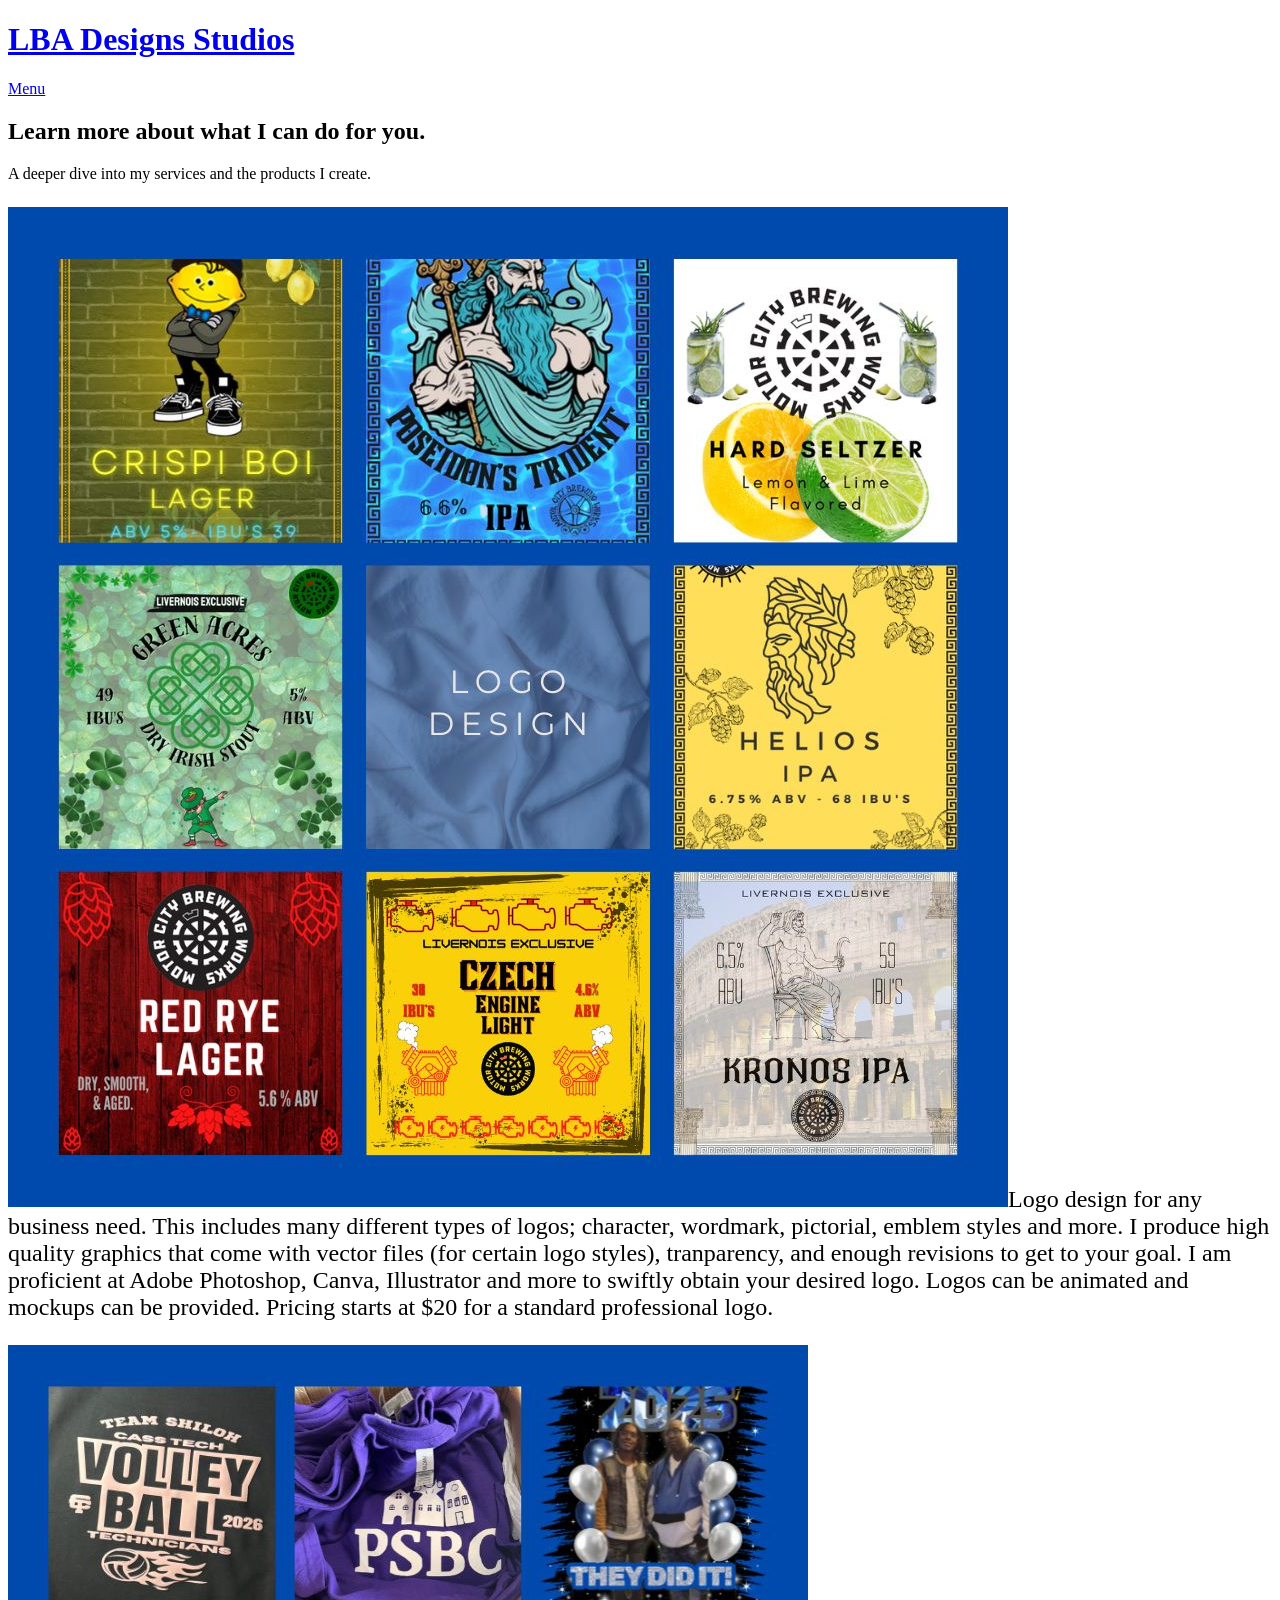
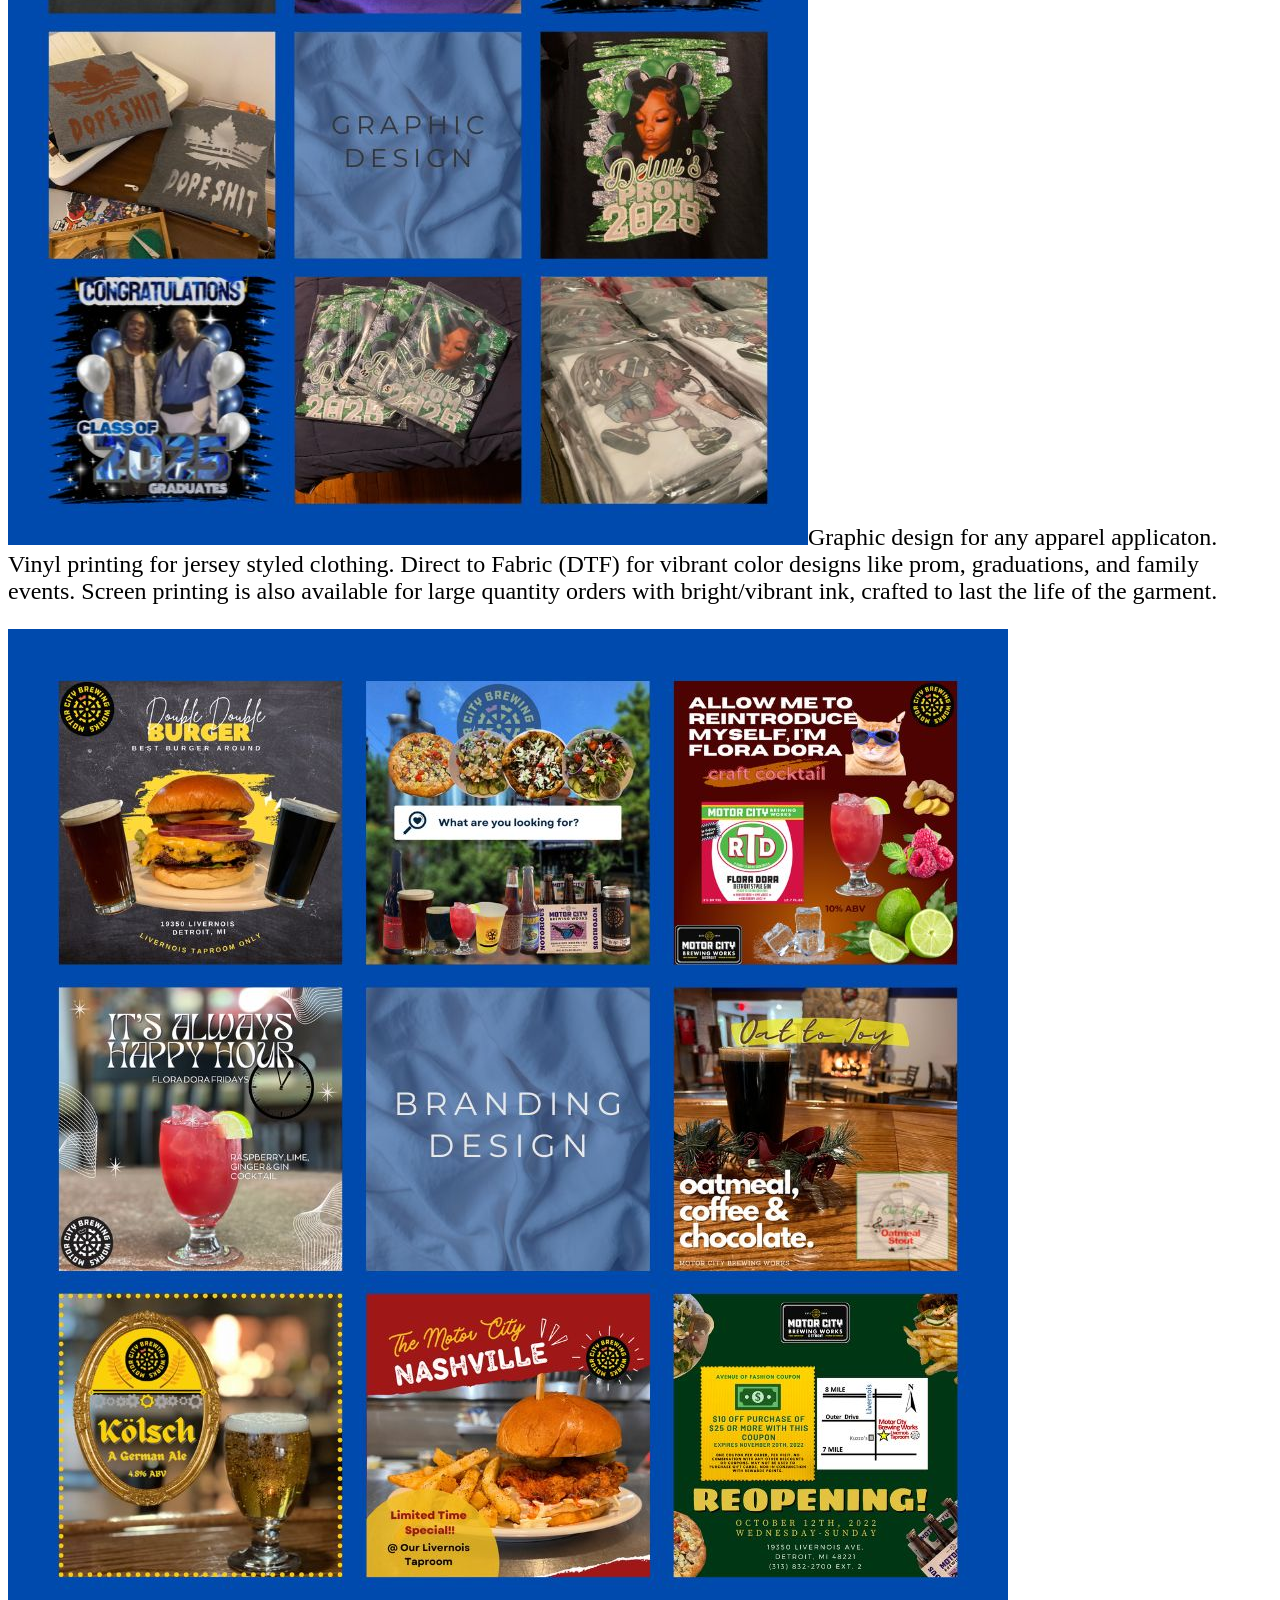
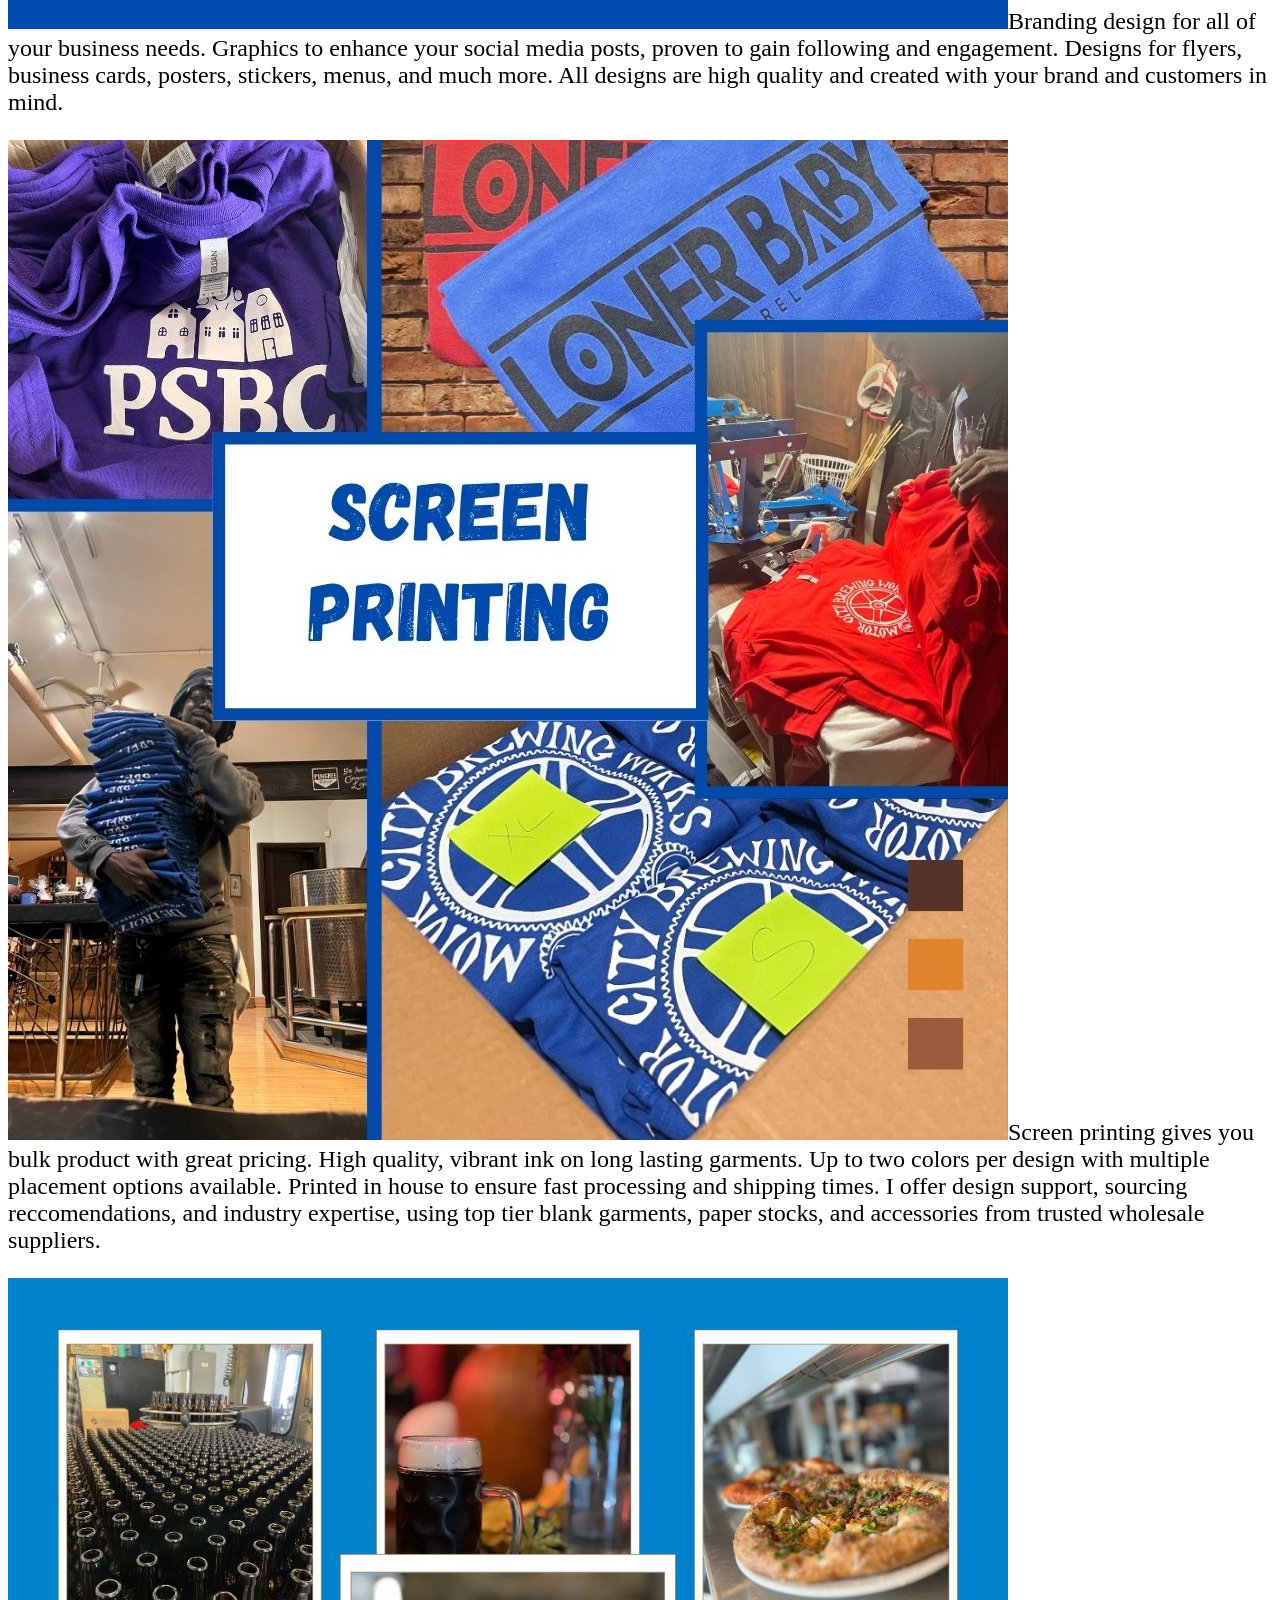
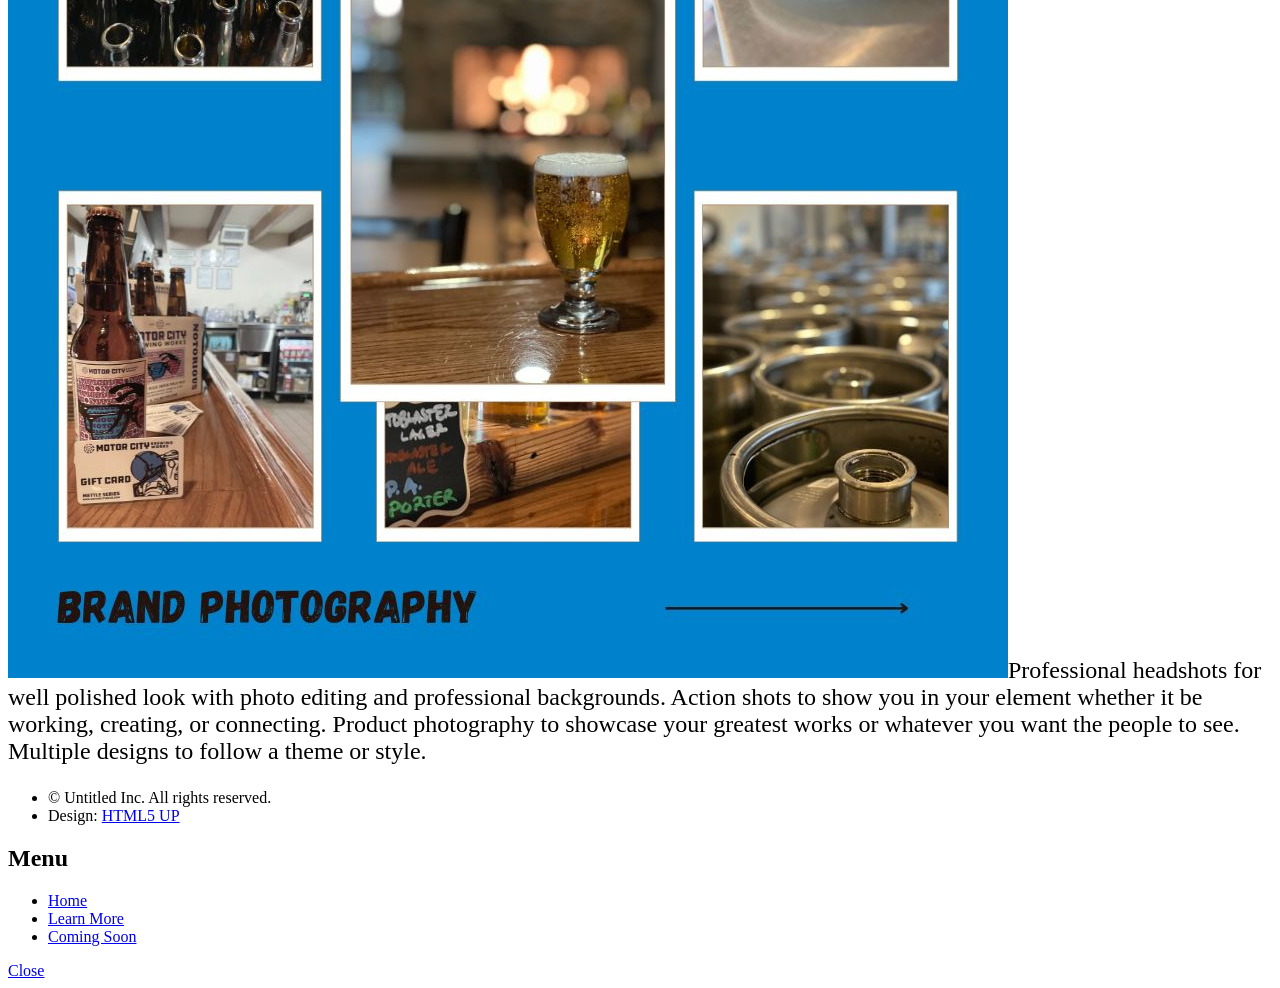
==== Learn More.html @ 954e7648 "My first commit - LBA Designs Studio site" ====
<!DOCTYPE HTML>
<!--
-->
<html>
	<head>
		<title>LBA Designs Studios</title>
		<meta charset="utf-8" />
		<meta name="viewport" content="width=device-width, initial-scale=1, user-scalable=no" />
		<link rel="stylesheet" href="assets/css/main.css" />
		<noscript><link rel="stylesheet" href="assets/css/noscript.css" /></noscript>
	</head>
	<body class="is-preload">

		<!-- Page Wrapper -->
			<div id="page-wrapper">

				<!-- Header -->
					<header id="header">
						<h1><a href="index.html">LBA Designs Studios</a></h1>
						<nav>
							<a href="#menu">Menu</a>
						</nav>
					</header>

				<!-- Menu -->
					<nav id="menu">
						<div class="inner">
							<h2>Menu</h2>
							<ul class="links">
								<li><a href="index.html">Home</a></li>
								<li><a href="Learn More.html">Learn More</a></li>
								<li><a href="Coming Soon.html">Coming Soon</a></li>
							</ul>
							<a href="#" class="close">Close</a>
						</div>
					</nav>

				<!-- Wrapper -->
					<section id="wrapper">
						<header>
							<div class="inner">
								<h2>Learn more about what I can do for you.</h2>
								<p>A deeper dive into my services and the products I create.</p>
							</div>
						</header>
															<p style="font-size:x-large"><span class="image left"><img src="images/pic09.jpg" alt="" /></span>Logo design for any business need. This includes many different types of logos; character, wordmark, pictorial, emblem styles and more. I produce high quality graphics that come with vector files (for certain logo styles), tranparency, and enough revisions to get to your goal. I am proficient at Adobe Photoshop, Canva, Illustrator and more to swiftly obtain your desired logo. Logos can be animated and mockups can be provided. Pricing starts at $20 for a standard professional logo. </p>
															<div style="clear: both;"></div>
															<p style="font-size:x-large"><span class="image right"><img src="images/pic14.jpg" alt="" /></span>Graphic design for any apparel applicaton. Vinyl printing for jersey styled clothing. Direct to Fabric (DTF) for vibrant color designs like prom, graduations, and family events. Screen printing is also available for large quantity orders with bright/vibrant ink, crafted to last the life of the garment.</p>
															<div style="clear: both;"></div>
															<p style="font-size:x-large"><span class="image left"><img src="images/pic10.jpg" alt="" /></span>Branding design for all of your business needs. Graphics to enhance your social media posts, proven to gain following and engagement. Designs for flyers, business cards, posters, stickers, menus, and much more. All designs are high quality and created with your brand and customers in mind. </p>
															<div style="clear: both;"></div>
															<p style="font-size:x-large"><span class="image right"><img src="images/pic12.jpg" alt="" /></span>Screen printing gives you bulk product with great pricing. High quality, vibrant ink on long lasting garments. Up to two colors per design with multiple placement options available. Printed in house to ensure fast processing and shipping times. I offer design support, sourcing reccomendations, and industry expertise, using top tier blank garments, paper stocks, and accessories from trusted wholesale suppliers. </p>
															<div style="clear: both;"></div>
															<p style="font-size:x-large"><span class="image left"><img src="images/pic11.jpg" alt="" /></span>Professional headshots for well polished look with photo editing and professional backgrounds. Action shots to show you in your element whether it be working, creating, or connecting. Product photography to showcase your greatest works or whatever you want the people to see. Multiple designs to follow a theme or style.</p>
															<div style="clear: both;"></div>
															<div class="row">
   
</div>

<!-- Next row of images -->


								</div>
							</div>

					</section>

				<!-- Footer -->
					<section id="footer">
						<div class="inner">
							<ul class="copyright">
								<li>&copy; Untitled Inc. All rights reserved.</li><li>Design: <a href="http://html5up.net">HTML5 UP</a></li>
							</ul>
						</div>
					</section>

			</div>

		<!-- Scripts -->
			<script src="assets/js/jquery.min.js"></script>
			<script src="assets/js/jquery.scrollex.min.js"></script>
			<script src="assets/js/browser.min.js"></script>
			<script src="assets/js/breakpoints.min.js"></script>
			<script src="assets/js/util.js"></script>
			<script src="assets/js/main.js"></script>

	</body>
</html>
---- assets/css/main.css ----
@import url(fontawesome-all.min.css);
@import url("https://fonts.googleapis.com/css?family=Raleway:200,700|Source+Sans+Pro:300,600,300italic,600italic");

/*
	Solid State by HTML5 UP
	html5up.net | @ajlkn
	Free for personal and commercial use under the CCA 3.0 license (html5up.net/license)
*/

html, body, div, span, applet, object,
iframe, h1, h2, h3, h4, h5, h6, p, blockquote,
pre, a, abbr, acronym, address, big, cite,
code, del, dfn, em, img, ins, kbd, q, s, samp,
small, strike, strong, sub, sup, tt, var, b,
u, i, center, dl, dt, dd, ol, ul, li, fieldset,
form, label, legend, table, caption, tbody,
tfoot, thead, tr, th, td, article, aside,
canvas, details, embed, figure, figcaption,
footer, header, hgroup, menu, nav, output, ruby,
section, summary, time, mark, audio, video {
	margin: 0;
	padding: 0;
	border: 0;
	font-size: 100%;
	font: inherit;
	vertical-align: baseline;}

article, aside, details, figcaption, figure,
footer, header, hgroup, menu, nav, section {
	display: block;}

body {
	line-height: 1;
}

ol, ul {
	list-style: none;
}

blockquote, q {
	quotes: none;
}

	blockquote:before, blockquote:after, q:before, q:after {
		content: '';
		content: none;
	}

table {
	border-collapse: collapse;
	border-spacing: 0;
}

body {
	-webkit-text-size-adjust: none;
}

mark {
	background-color: transparent;
	color: inherit;
}

input::-moz-focus-inner {
	border: 0;
	padding: 0;
}

input, select, textarea {
	-moz-appearance: none;
	-webkit-appearance: none;
	-ms-appearance: none;
	appearance: none;
}

/* Basic */

	@-ms-viewport {
		width: device-width;
	}

	body {
		-ms-overflow-style: scrollbar;
	}

	@media screen and (max-width: 480px) {

		html, body {
			min-width: 320px;
		}

	}

	html {
		box-sizing: border-box;
	}

	*, *:before, *:after {
		box-sizing: inherit;
	}

	body {
		background-color: #2e3141;
		background-image: linear-gradient(to top, rgba(46, 49, 65, 0.8), rgba(46, 49, 65, 0.8)), url("../../images/bg.jpg");
		background-size: auto, cover;
		background-attachment: fixed, fixed;
		background-position: center, center;
	}

		body.is-preload *, body.is-preload *:before, body.is-preload *:after {
			-moz-animation: none !important;
			-webkit-animation: none !important;
			-ms-animation: none !important;
			animation: none !important;
			-moz-transition: none !important;
			-webkit-transition: none !important;
			-ms-transition: none !important;
			transition: none !important;
		}

/* Type */

	body, input, select, textarea {
		color: #ffffff;
		font-family: "Source Sans Pro", Helvetica, sans-serif;
		font-size: 16.5pt;
		font-weight: 300;
		line-height: 1.65;
	}

		@media screen and (max-width: 1680px) {

			body, input, select, textarea {
				font-size: 13pt;
			}

		}

		@media screen and (max-width: 1280px) {

			body, input, select, textarea {
				font-size: 12pt;
			}

		}

		@media screen and (max-width: 980px) {

			body, input, select, textarea {
				font-size: 12pt;
			}

		}

		@media screen and (max-width: 736px) {

			body, input, select, textarea {
				font-size: 12pt;
			}

		}

		@media screen and (max-width: 480px) {

			body, input, select, textarea {
				font-size: 12pt;
			}

		}

	a {
		-moz-transition: color 0.2s ease-in-out, border-bottom-color 0.2s ease-in-out;
		-webkit-transition: color 0.2s ease-in-out, border-bottom-color 0.2s ease-in-out;
		-ms-transition: color 0.2s ease-in-out, border-bottom-color 0.2s ease-in-out;
		transition: color 0.2s ease-in-out, border-bottom-color 0.2s ease-in-out;
		border-bottom: dotted 1px rgba(255, 255, 255, 0.35);
		color: #ffffff;
		text-decoration: none;
	}

		a:hover {
			border-bottom-color: transparent;
			color: #ffffff !important;
		}

		a.special:not(.button) {
			text-decoration: none;
			border-bottom: 0;
			display: block;
			font-family: Raleway, Helvetica, sans-serif;
			font-size: 0.8em;
			font-weight: 700;
			letter-spacing: 0.1em;
			margin: 0 0 2em 0;
			text-transform: uppercase;
		}

			a.special:not(.button):before {
				-moz-osx-font-smoothing: grayscale;
				-webkit-font-smoothing: antialiased;
				display: inline-block;
				font-style: normal;
				font-variant: normal;
				text-rendering: auto;
				line-height: 1;
				text-transform: none !important;
				font-family: 'Font Awesome 5 Free';
				font-weight: 900;
			}

			a.special:not(.button):before {
				-moz-transition: background-color 0.2s ease-in-out;
				-webkit-transition: background-color 0.2s ease-in-out;
				-ms-transition: background-color 0.2s ease-in-out;
				transition: background-color 0.2s ease-in-out;
				border-radius: 100%;
				border: solid 2px rgba(255, 255, 255, 0.125);
				content: '\f105';
				display: inline-block;
				font-size: 1.25em;
				height: 2em;
				line-height: 1.75em;
				margin-right: 0.85em;
				text-align: center;
				text-indent: 0.15em;
				vertical-align: middle;
				width: 2em;
			}

			a.special:not(.button):hover:before {
				background-color: rgba(255, 255, 255, 0.025);
			}

			a.special:not(.button):active:before {
				background-color: rgba(255, 255, 255, 0.075);
			}

	strong, b {
		color: #ffffff;
		font-weight: 600;
	}

	em, i {
		font-style: italic;
	}

	p {
		margin: 0 0 2em 0;
	}

	h1, h2, h3, h4, h5, h6 {
		color: #ffffff;
		font-family: Raleway, Helvetica, sans-serif;
		font-weight: 700;
		letter-spacing: 0.1em;
		margin: 0 0 1em 0;
		text-transform: uppercase;
	}

		h1 a, h2 a, h3 a, h4 a, h5 a, h6 a {
			color: inherit;
			text-decoration: none;
			border-bottom: 0;
		}

		h1 span, h2 span, h3 span, h4 span, h5 span, h6 span {
			font-weight: 200;
		}

		h1.major, h2.major, h3.major, h4.major, h5.major, h6.major {
			padding-bottom: 1em;
			border-bottom: solid 2px rgba(255, 255, 255, 0.125);
		}

	h2 {
		font-size: 1.2em;
	}

	h3 {
		font-size: 0.9em;
	}

	h4 {
		font-size: 0.7em;
	}

	h5 {
		font-size: 0.7em;
	}

	h6 {
		font-size: 0.7em;
	}

	@media screen and (max-width: 736px) {

		h2 {
			font-size: 1em;
		}

		h3 {
			font-size: 0.8em;
		}

	}

	sub {
		font-size: 0.8em;
		position: relative;
		top: 0.5em;
	}

	sup {
		font-size: 0.8em;
		position: relative;
		top: -0.5em;
	}

	blockquote {
		border-left: solid 4px rgba(255, 255, 255, 0.125);
		font-style: italic;
		margin: 0 0 2em 0;
		padding: 0.5em 0 0.5em 2em;
	}

	code {
		background: rgba(255, 255, 255, 0.025);
		border-radius: 5px;
		border: solid 2px rgba(255, 255, 255, 0.125);
		font-family: "Courier New", monospace;
		font-size: 0.9em;
		margin: 0 0.25em;
		padding: 0.25em 0.65em;
	}

	pre {
		-webkit-overflow-scrolling: touch;
		font-family: "Courier New", monospace;
		font-size: 0.9em;
		margin: 0 0 2em 0;
	}

		pre code {
			display: block;
			line-height: 1.75em;
			padding: 1em 1.5em;
			overflow-x: auto;
		}

	hr {
		border: 0;
		border-bottom: solid 2px rgba(255, 255, 255, 0.125);
		margin: 2.5em 0;
	}

		hr.major {
			margin: 4em 0;
		}

	.align-left {
		text-align: left;
	}

	.align-center {
		text-align: center;
	}

	.align-right {
		text-align: right;
	}

/* Row */

	.row {
		display: flex;
		flex-wrap: wrap;
		box-sizing: border-box;
		align-items: stretch;
	}

		.row > * {
			box-sizing: border-box;
		}

		.row.gtr-uniform > * > :last-child {
			margin-bottom: 0;
		}

		.row.aln-left {
			justify-content: flex-start;
		}

		.row.aln-center {
			justify-content: center;
		}

		.row.aln-right {
			justify-content: flex-end;
		}

		.row.aln-top {
			align-items: flex-start;
		}

		.row.aln-middle {
			align-items: center;
		}

		.row.aln-bottom {
			align-items: flex-end;
		}

		.row > .imp {
			order: -1;
		}

		.row > .col-1 {
			width: 8.33333%;
		}

		.row > .off-1 {
			margin-left: 8.33333%;
		}

		.row > .col-2 {
			width: 16.66667%;
		}

		.row > .off-2 {
			margin-left: 16.66667%;
		}

		.row > .col-3 {
			width: 25%;
		}

		.row > .off-3 {
			margin-left: 25%;
		}

		.row > .col-4 {
			width: 33.33333%;
		}

		.row > .off-4 {
			margin-left: 33.33333%;
		}

		.row > .col-5 {
			width: 41.66667%;
		}

		.row > .off-5 {
			margin-left: 41.66667%;
		}

		.row > .col-6 {
			width: 50%;
		}

		.row > .off-6 {
			margin-left: 50%;
		}

		.row > .col-7 {
			width: 58.33333%;
		}

		.row > .off-7 {
			margin-left: 58.33333%;
		}

		.row > .col-8 {
			width: 66.66667%;
		}

		.row > .off-8 {
			margin-left: 66.66667%;
		}

		.row > .col-9 {
			width: 75%;
		}

		.row > .off-9 {
			margin-left: 75%;
		}

		.row > .col-10 {
			width: 83.33333%;
		}

		.row > .off-10 {
			margin-left: 83.33333%;
		}

		.row > .col-11 {
			width: 91.66667%;
		}

		.row > .off-11 {
			margin-left: 91.66667%;
		}

		.row > .col-12 {
			width: 100%;
		}

		.row > .off-12 {
			margin-left: 100%;
		}

		.row.gtr-0 {
			margin-top: 0;
			margin-left: 0em;
		}

			.row.gtr-0 > * {
				padding: 0 0 0 0em;
			}

			.row.gtr-0.gtr-uniform {
				margin-top: 0em;
			}

				.row.gtr-0.gtr-uniform > * {
					padding-top: 0em;
				}

		.row.gtr-25 {
			margin-top: 0;
			margin-left: -0.4375em;
		}

			.row.gtr-25 > * {
				padding: 0 0 0 0.4375em;
			}

			.row.gtr-25.gtr-uniform {
				margin-top: -0.4375em;
			}

				.row.gtr-25.gtr-uniform > * {
					padding-top: 0.4375em;
				}

		.row.gtr-50 {
			margin-top: 0;
			margin-left: -0.875em;
		}

			.row.gtr-50 > * {
				padding: 0 0 0 0.875em;
			}

			.row.gtr-50.gtr-uniform {
				margin-top: -0.875em;
			}

				.row.gtr-50.gtr-uniform > * {
					padding-top: 0.875em;
				}

		.row {
			margin-top: 0;
			margin-left: -1.75em;
		}

			.row > * {
				padding: 0 0 0 1.75em;
			}

			.row.gtr-uniform {
				margin-top: -1.75em;
			}

				.row.gtr-uniform > * {
					padding-top: 1.75em;
				}

		.row.gtr-150 {
			margin-top: 0;
			margin-left: -2.625em;
		}

			.row.gtr-150 > * {
				padding: 0 0 0 2.625em;
			}

			.row.gtr-150.gtr-uniform {
				margin-top: -2.625em;
			}

				.row.gtr-150.gtr-uniform > * {
					padding-top: 2.625em;
				}

		.row.gtr-200 {
			margin-top: 0;
			margin-left: -3.5em;
		}

			.row.gtr-200 > * {
				padding: 0 0 0 3.5em;
			}

			.row.gtr-200.gtr-uniform {
				margin-top: -3.5em;
			}

				.row.gtr-200.gtr-uniform > * {
					padding-top: 3.5em;
				}

		@media screen and (max-width: 1680px) {

			.row {
				display: flex;
				flex-wrap: wrap;
				box-sizing: border-box;
				align-items: stretch;
			}

				.row > * {
					box-sizing: border-box;
				}

				.row.gtr-uniform > * > :last-child {
					margin-bottom: 0;
				}

				.row.aln-left {
					justify-content: flex-start;
				}

				.row.aln-center {
					justify-content: center;
				}

				.row.aln-right {
					justify-content: flex-end;
				}

				.row.aln-top {
					align-items: flex-start;
				}

				.row.aln-middle {
					align-items: center;
				}

				.row.aln-bottom {
					align-items: flex-end;
				}

				.row > .imp-xlarge {
					order: -1;
				}

				.row > .col-1-xlarge {
					width: 8.33333%;
				}

				.row > .off-1-xlarge {
					margin-left: 8.33333%;
				}

				.row > .col-2-xlarge {
					width: 16.66667%;
				}

				.row > .off-2-xlarge {
					margin-left: 16.66667%;
				}

				.row > .col-3-xlarge {
					width: 25%;
				}

				.row > .off-3-xlarge {
					margin-left: 25%;
				}

				.row > .col-4-xlarge {
					width: 33.33333%;
				}

				.row > .off-4-xlarge {
					margin-left: 33.33333%;
				}

				.row > .col-5-xlarge {
					width: 41.66667%;
				}

				.row > .off-5-xlarge {
					margin-left: 41.66667%;
				}

				.row > .col-6-xlarge {
					width: 50%;
				}

				.row > .off-6-xlarge {
					margin-left: 50%;
				}

				.row > .col-7-xlarge {
					width: 58.33333%;
				}

				.row > .off-7-xlarge {
					margin-left: 58.33333%;
				}

				.row > .col-8-xlarge {
					width: 66.66667%;
				}

				.row > .off-8-xlarge {
					margin-left: 66.66667%;
				}

				.row > .col-9-xlarge {
					width: 75%;
				}

				.row > .off-9-xlarge {
					margin-left: 75%;
				}

				.row > .col-10-xlarge {
					width: 83.33333%;
				}

				.row > .off-10-xlarge {
					margin-left: 83.33333%;
				}

				.row > .col-11-xlarge {
					width: 91.66667%;
				}

				.row > .off-11-xlarge {
					margin-left: 91.66667%;
				}

				.row > .col-12-xlarge {
					width: 100%;
				}

				.row > .off-12-xlarge {
					margin-left: 100%;
				}

				.row.gtr-0 {
					margin-top: 0;
					margin-left: 0em;
				}

					.row.gtr-0 > * {
						padding: 0 0 0 0em;
					}

					.row.gtr-0.gtr-uniform {
						margin-top: 0em;
					}

						.row.gtr-0.gtr-uniform > * {
							padding-top: 0em;
						}

				.row.gtr-25 {
					margin-top: 0;
					margin-left: -0.4375em;
				}

					.row.gtr-25 > * {
						padding: 0 0 0 0.4375em;
					}

					.row.gtr-25.gtr-uniform {
						margin-top: -0.4375em;
					}

						.row.gtr-25.gtr-uniform > * {
							padding-top: 0.4375em;
						}

				.row.gtr-50 {
					margin-top: 0;
					margin-left: -0.875em;
				}

					.row.gtr-50 > * {
						padding: 0 0 0 0.875em;
					}

					.row.gtr-50.gtr-uniform {
						margin-top: -0.875em;
					}

						.row.gtr-50.gtr-uniform > * {
							padding-top: 0.875em;
						}

				.row {
					margin-top: 0;
					margin-left: -1.75em;
				}

					.row > * {
						padding: 0 0 0 1.75em;
					}

					.row.gtr-uniform {
						margin-top: -1.75em;
					}

						.row.gtr-uniform > * {
							padding-top: 1.75em;
						}

				.row.gtr-150 {
					margin-top: 0;
					margin-left: -2.625em;
				}

					.row.gtr-150 > * {
						padding: 0 0 0 2.625em;
					}

					.row.gtr-150.gtr-uniform {
						margin-top: -2.625em;
					}

						.row.gtr-150.gtr-uniform > * {
							padding-top: 2.625em;
						}

				.row.gtr-200 {
					margin-top: 0;
					margin-left: -3.5em;
				}

					.row.gtr-200 > * {
						padding: 0 0 0 3.5em;
					}

					.row.gtr-200.gtr-uniform {
						margin-top: -3.5em;
					}

						.row.gtr-200.gtr-uniform > * {
							padding-top: 3.5em;
						}

		}

		@media screen and (max-width: 1280px) {

			.row {
				display: flex;
				flex-wrap: wrap;
				box-sizing: border-box;
				align-items: stretch;
			}

				.row > * {
					box-sizing: border-box;
				}

				.row.gtr-uniform > * > :last-child {
					margin-bottom: 0;
				}

				.row.aln-left {
					justify-content: flex-start;
				}

				.row.aln-center {
					justify-content: center;
				}

				.row.aln-right {
					justify-content: flex-end;
				}

				.row.aln-top {
					align-items: flex-start;
				}

				.row.aln-middle {
					align-items: center;
				}

				.row.aln-bottom {
					align-items: flex-end;
				}

				.row > .imp-large {
					order: -1;
				}

				.row > .col-1-large {
					width: 8.33333%;
				}

				.row > .off-1-large {
					margin-left: 8.33333%;
				}

				.row > .col-2-large {
					width: 16.66667%;
				}

				.row > .off-2-large {
					margin-left: 16.66667%;
				}

				.row > .col-3-large {
					width: 25%;
				}

				.row > .off-3-large {
					margin-left: 25%;
				}

				.row > .col-4-large {
					width: 33.33333%;
				}

				.row > .off-4-large {
					margin-left: 33.33333%;
				}

				.row > .col-5-large {
					width: 41.66667%;
				}

				.row > .off-5-large {
					margin-left: 41.66667%;
				}

				.row > .col-6-large {
					width: 50%;
				}

				.row > .off-6-large {
					margin-left: 50%;
				}

				.row > .col-7-large {
					width: 58.33333%;
				}

				.row > .off-7-large {
					margin-left: 58.33333%;
				}

				.row > .col-8-large {
					width: 66.66667%;
				}

				.row > .off-8-large {
					margin-left: 66.66667%;
				}

				.row > .col-9-large {
					width: 75%;
				}

				.row > .off-9-large {
					margin-left: 75%;
				}

				.row > .col-10-large {
					width: 83.33333%;
				}

				.row > .off-10-large {
					margin-left: 83.33333%;
				}

				.row > .col-11-large {
					width: 91.66667%;
				}

				.row > .off-11-large {
					margin-left: 91.66667%;
				}

				.row > .col-12-large {
					width: 100%;
				}

				.row > .off-12-large {
					margin-left: 100%;
				}

				.row.gtr-0 {
					margin-top: 0;
					margin-left: 0em;
				}

					.row.gtr-0 > * {
						padding: 0 0 0 0em;
					}

					.row.gtr-0.gtr-uniform {
						margin-top: 0em;
					}

						.row.gtr-0.gtr-uniform > * {
							padding-top: 0em;
						}

				.row.gtr-25 {
					margin-top: 0;
					margin-left: -0.4375em;
				}

					.row.gtr-25 > * {
						padding: 0 0 0 0.4375em;
					}

					.row.gtr-25.gtr-uniform {
						margin-top: -0.4375em;
					}

						.row.gtr-25.gtr-uniform > * {
							padding-top: 0.4375em;
						}

				.row.gtr-50 {
					margin-top: 0;
					margin-left: -0.875em;
				}

					.row.gtr-50 > * {
						padding: 0 0 0 0.875em;
					}

					.row.gtr-50.gtr-uniform {
						margin-top: -0.875em;
					}

						.row.gtr-50.gtr-uniform > * {
							padding-top: 0.875em;
						}

				.row {
					margin-top: 0;
					margin-left: -1.75em;
				}

					.row > * {
						padding: 0 0 0 1.75em;
					}

					.row.gtr-uniform {
						margin-top: -1.75em;
					}

						.row.gtr-uniform > * {
							padding-top: 1.75em;
						}

				.row.gtr-150 {
					margin-top: 0;
					margin-left: -2.625em;
				}

					.row.gtr-150 > * {
						padding: 0 0 0 2.625em;
					}

					.row.gtr-150.gtr-uniform {
						margin-top: -2.625em;
					}

						.row.gtr-150.gtr-uniform > * {
							padding-top: 2.625em;
						}

				.row.gtr-200 {
					margin-top: 0;
					margin-left: -3.5em;
				}

					.row.gtr-200 > * {
						padding: 0 0 0 3.5em;
					}

					.row.gtr-200.gtr-uniform {
						margin-top: -3.5em;
					}

						.row.gtr-200.gtr-uniform > * {
							padding-top: 3.5em;
						}

		}

		@media screen and (max-width: 980px) {

			.row {
				display: flex;
				flex-wrap: wrap;
				box-sizing: border-box;
				align-items: stretch;
			}

				.row > * {
					box-sizing: border-box;
				}

				.row.gtr-uniform > * > :last-child {
					margin-bottom: 0;
				}

				.row.aln-left {
					justify-content: flex-start;
				}

				.row.aln-center {
					justify-content: center;
				}

				.row.aln-right {
					justify-content: flex-end;
				}

				.row.aln-top {
					align-items: flex-start;
				}

				.row.aln-middle {
					align-items: center;
				}

				.row.aln-bottom {
					align-items: flex-end;
				}

				.row > .imp-medium {
					order: -1;
				}

				.row > .col-1-medium {
					width: 8.33333%;
				}

				.row > .off-1-medium {
					margin-left: 8.33333%;
				}

				.row > .col-2-medium {
					width: 16.66667%;
				}

				.row > .off-2-medium {
					margin-left: 16.66667%;
				}

				.row > .col-3-medium {
					width: 25%;
				}

				.row > .off-3-medium {
					margin-left: 25%;
				}

				.row > .col-4-medium {
					width: 33.33333%;
				}

				.row > .off-4-medium {
					margin-left: 33.33333%;
				}

				.row > .col-5-medium {
					width: 41.66667%;
				}

				.row > .off-5-medium {
					margin-left: 41.66667%;
				}

				.row > .col-6-medium {
					width: 50%;
				}

				.row > .off-6-medium {
					margin-left: 50%;
				}

				.row > .col-7-medium {
					width: 58.33333%;
				}

				.row > .off-7-medium {
					margin-left: 58.33333%;
				}

				.row > .col-8-medium {
					width: 66.66667%;
				}

				.row > .off-8-medium {
					margin-left: 66.66667%;
				}

				.row > .col-9-medium {
					width: 75%;
				}

				.row > .off-9-medium {
					margin-left: 75%;
				}

				.row > .col-10-medium {
					width: 83.33333%;
				}

				.row > .off-10-medium {
					margin-left: 83.33333%;
				}

				.row > .col-11-medium {
					width: 91.66667%;
				}

				.row > .off-11-medium {
					margin-left: 91.66667%;
				}

				.row > .col-12-medium {
					width: 100%;
				}

				.row > .off-12-medium {
					margin-left: 100%;
				}

				.row.gtr-0 {
					margin-top: 0;
					margin-left: 0em;
				}

					.row.gtr-0 > * {
						padding: 0 0 0 0em;
					}

					.row.gtr-0.gtr-uniform {
						margin-top: 0em;
					}

						.row.gtr-0.gtr-uniform > * {
							padding-top: 0em;
						}

				.row.gtr-25 {
					margin-top: 0;
					margin-left: -0.4375em;
				}

					.row.gtr-25 > * {
						padding: 0 0 0 0.4375em;
					}

					.row.gtr-25.gtr-uniform {
						margin-top: -0.4375em;
					}

						.row.gtr-25.gtr-uniform > * {
							padding-top: 0.4375em;
						}

				.row.gtr-50 {
					margin-top: 0;
					margin-left: -0.875em;
				}

					.row.gtr-50 > * {
						padding: 0 0 0 0.875em;
					}

					.row.gtr-50.gtr-uniform {
						margin-top: -0.875em;
					}

						.row.gtr-50.gtr-uniform > * {
							padding-top: 0.875em;
						}

				.row {
					margin-top: 0;
					margin-left: -1.75em;
				}

					.row > * {
						padding: 0 0 0 1.75em;
					}

					.row.gtr-uniform {
						margin-top: -1.75em;
					}

						.row.gtr-uniform > * {
							padding-top: 1.75em;
						}

				.row.gtr-150 {
					margin-top: 0;
					margin-left: -2.625em;
				}

					.row.gtr-150 > * {
						padding: 0 0 0 2.625em;
					}

					.row.gtr-150.gtr-uniform {
						margin-top: -2.625em;
					}

						.row.gtr-150.gtr-uniform > * {
							padding-top: 2.625em;
						}

				.row.gtr-200 {
					margin-top: 0;
					margin-left: -3.5em;
				}

					.row.gtr-200 > * {
						padding: 0 0 0 3.5em;
					}

					.row.gtr-200.gtr-uniform {
						margin-top: -3.5em;
					}

						.row.gtr-200.gtr-uniform > * {
							padding-top: 3.5em;
						}

		}

		@media screen and (max-width: 736px) {

			.row {
				display: flex;
				flex-wrap: wrap;
				box-sizing: border-box;
				align-items: stretch;
			}

				.row > * {
					box-sizing: border-box;
				}

				.row.gtr-uniform > * > :last-child {
					margin-bottom: 0;
				}

				.row.aln-left {
					justify-content: flex-start;
				}

				.row.aln-center {
					justify-content: center;
				}

				.row.aln-right {
					justify-content: flex-end;
				}

				.row.aln-top {
					align-items: flex-start;
				}

				.row.aln-middle {
					align-items: center;
				}

				.row.aln-bottom {
					align-items: flex-end;
				}

				.row > .imp-small {
					order: -1;
				}

				.row > .col-1-small {
					width: 8.33333%;
				}

				.row > .off-1-small {
					margin-left: 8.33333%;
				}

				.row > .col-2-small {
					width: 16.66667%;
				}

				.row > .off-2-small {
					margin-left: 16.66667%;
				}

				.row > .col-3-small {
					width: 25%;
				}

				.row > .off-3-small {
					margin-left: 25%;
				}

				.row > .col-4-small {
					width: 33.33333%;
				}

				.row > .off-4-small {
					margin-left: 33.33333%;
				}

				.row > .col-5-small {
					width: 41.66667%;
				}

				.row > .off-5-small {
					margin-left: 41.66667%;
				}

				.row > .col-6-small {
					width: 50%;
				}

				.row > .off-6-small {
					margin-left: 50%;
				}

				.row > .col-7-small {
					width: 58.33333%;
				}

				.row > .off-7-small {
					margin-left: 58.33333%;
				}

				.row > .col-8-small {
					width: 66.66667%;
				}

				.row > .off-8-small {
					margin-left: 66.66667%;
				}

				.row > .col-9-small {
					width: 75%;
				}

				.row > .off-9-small {
					margin-left: 75%;
				}

				.row > .col-10-small {
					width: 83.33333%;
				}

				.row > .off-10-small {
					margin-left: 83.33333%;
				}

				.row > .col-11-small {
					width: 91.66667%;
				}

				.row > .off-11-small {
					margin-left: 91.66667%;
				}

				.row > .col-12-small {
					width: 100%;
				}

				.row > .off-12-small {
					margin-left: 100%;
				}

				.row.gtr-0 {
					margin-top: 0;
					margin-left: 0em;
				}

					.row.gtr-0 > * {
						padding: 0 0 0 0em;
					}

					.row.gtr-0.gtr-uniform {
						margin-top: 0em;
					}

						.row.gtr-0.gtr-uniform > * {
							padding-top: 0em;
						}

				.row.gtr-25 {
					margin-top: 0;
					margin-left: -0.3125em;
				}

					.row.gtr-25 > * {
						padding: 0 0 0 0.3125em;
					}

					.row.gtr-25.gtr-uniform {
						margin-top: -0.3125em;
					}

						.row.gtr-25.gtr-uniform > * {
							padding-top: 0.3125em;
						}

				.row.gtr-50 {
					margin-top: 0;
					margin-left: -0.625em;
				}

					.row.gtr-50 > * {
						padding: 0 0 0 0.625em;
					}

					.row.gtr-50.gtr-uniform {
						margin-top: -0.625em;
					}

						.row.gtr-50.gtr-uniform > * {
							padding-top: 0.625em;
						}

				.row {
					margin-top: 0;
					margin-left: -1.25em;
				}

					.row > * {
						padding: 0 0 0 1.25em;
					}

					.row.gtr-uniform {
						margin-top: -1.25em;
					}

						.row.gtr-uniform > * {
							padding-top: 1.25em;
						}

				.row.gtr-150 {
					margin-top: 0;
					margin-left: -1.875em;
				}

					.row.gtr-150 > * {
						padding: 0 0 0 1.875em;
					}

					.row.gtr-150.gtr-uniform {
						margin-top: -1.875em;
					}

						.row.gtr-150.gtr-uniform > * {
							padding-top: 1.875em;
						}

				.row.gtr-200 {
					margin-top: 0;
					margin-left: -2.5em;
				}

					.row.gtr-200 > * {
						padding: 0 0 0 2.5em;
					}

					.row.gtr-200.gtr-uniform {
						margin-top: -2.5em;
					}

						.row.gtr-200.gtr-uniform > * {
							padding-top: 2.5em;
						}

		}

		@media screen and (max-width: 480px) {

			.row {
				display: flex;
				flex-wrap: wrap;
				box-sizing: border-box;
				align-items: stretch;
			}

				.row > * {
					box-sizing: border-box;
				}

				.row.gtr-uniform > * > :last-child {
					margin-bottom: 0;
				}

				.row.aln-left {
					justify-content: flex-start;
				}

				.row.aln-center {
					justify-content: center;
				}

				.row.aln-right {
					justify-content: flex-end;
				}

				.row.aln-top {
					align-items: flex-start;
				}

				.row.aln-middle {
					align-items: center;
				}

				.row.aln-bottom {
					align-items: flex-end;
				}

				.row > .imp-xsmall {
					order: -1;
				}

				.row > .col-1-xsmall {
					width: 8.33333%;
				}

				.row > .off-1-xsmall {
					margin-left: 8.33333%;
				}

				.row > .col-2-xsmall {
					width: 16.66667%;
				}

				.row > .off-2-xsmall {
					margin-left: 16.66667%;
				}

				.row > .col-3-xsmall {
					width: 25%;
				}

				.row > .off-3-xsmall {
					margin-left: 25%;
				}

				.row > .col-4-xsmall {
					width: 33.33333%;
				}

				.row > .off-4-xsmall {
					margin-left: 33.33333%;
				}

				.row > .col-5-xsmall {
					width: 41.66667%;
				}

				.row > .off-5-xsmall {
					margin-left: 41.66667%;
				}

				.row > .col-6-xsmall {
					width: 50%;
				}

				.row > .off-6-xsmall {
					margin-left: 50%;
				}

				.row > .col-7-xsmall {
					width: 58.33333%;
				}

				.row > .off-7-xsmall {
					margin-left: 58.33333%;
				}

				.row > .col-8-xsmall {
					width: 66.66667%;
				}

				.row > .off-8-xsmall {
					margin-left: 66.66667%;
				}

				.row > .col-9-xsmall {
					width: 75%;
				}

				.row > .off-9-xsmall {
					margin-left: 75%;
				}

				.row > .col-10-xsmall {
					width: 83.33333%;
				}

				.row > .off-10-xsmall {
					margin-left: 83.33333%;
				}

				.row > .col-11-xsmall {
					width: 91.66667%;
				}

				.row > .off-11-xsmall {
					margin-left: 91.66667%;
				}

				.row > .col-12-xsmall {
					width: 100%;
				}

				.row > .off-12-xsmall {
					margin-left: 100%;
				}

				.row.gtr-0 {
					margin-top: 0;
					margin-left: 0em;
				}

					.row.gtr-0 > * {
						padding: 0 0 0 0em;
					}

					.row.gtr-0.gtr-uniform {
						margin-top: 0em;
					}

						.row.gtr-0.gtr-uniform > * {
							padding-top: 0em;
						}

				.row.gtr-25 {
					margin-top: 0;
					margin-left: -0.3125em;
				}

					.row.gtr-25 > * {
						padding: 0 0 0 0.3125em;
					}

					.row.gtr-25.gtr-uniform {
						margin-top: -0.3125em;
					}

						.row.gtr-25.gtr-uniform > * {
							padding-top: 0.3125em;
						}

				.row.gtr-50 {
					margin-top: 0;
					margin-left: -0.625em;
				}

					.row.gtr-50 > * {
						padding: 0 0 0 0.625em;
					}

					.row.gtr-50.gtr-uniform {
						margin-top: -0.625em;
					}

						.row.gtr-50.gtr-uniform > * {
							padding-top: 0.625em;
						}

				.row {
					margin-top: 0;
					margin-left: -1.25em;
				}

					.row > * {
						padding: 0 0 0 1.25em;
					}

					.row.gtr-uniform {
						margin-top: -1.25em;
					}

						.row.gtr-uniform > * {
							padding-top: 1.25em;
						}

				.row.gtr-150 {
					margin-top: 0;
					margin-left: -1.875em;
				}

					.row.gtr-150 > * {
						padding: 0 0 0 1.875em;
					}

					.row.gtr-150.gtr-uniform {
						margin-top: -1.875em;
					}

						.row.gtr-150.gtr-uniform > * {
							padding-top: 1.875em;
						}

				.row.gtr-200 {
					margin-top: 0;
					margin-left: -2.5em;
				}

					.row.gtr-200 > * {
						padding: 0 0 0 2.5em;
					}

					.row.gtr-200.gtr-uniform {
						margin-top: -2.5em;
					}

						.row.gtr-200.gtr-uniform > * {
							padding-top: 2.5em;
						}

		}

		@media screen and (max-width: 360px) {

			.row {
				display: flex;
				flex-wrap: wrap;
				box-sizing: border-box;
				align-items: stretch;
			}

				.row > * {
					box-sizing: border-box;
				}

				.row.gtr-uniform > * > :last-child {
					margin-bottom: 0;
				}

				.row.aln-left {
					justify-content: flex-start;
				}

				.row.aln-center {
					justify-content: center;
				}

				.row.aln-right {
					justify-content: flex-end;
				}

				.row.aln-top {
					align-items: flex-start;
				}

				.row.aln-middle {
					align-items: center;
				}

				.row.aln-bottom {
					align-items: flex-end;
				}

				.row > .imp-xxsmall {
					order: -1;
				}

				.row > .col-1-xxsmall {
					width: 8.33333%;
				}

				.row > .off-1-xxsmall {
					margin-left: 8.33333%;
				}

				.row > .col-2-xxsmall {
					width: 16.66667%;
				}

				.row > .off-2-xxsmall {
					margin-left: 16.66667%;
				}

				.row > .col-3-xxsmall {
					width: 25%;
				}

				.row > .off-3-xxsmall {
					margin-left: 25%;
				}

				.row > .col-4-xxsmall {
					width: 33.33333%;
				}

				.row > .off-4-xxsmall {
					margin-left: 33.33333%;
				}

				.row > .col-5-xxsmall {
					width: 41.66667%;
				}

				.row > .off-5-xxsmall {
					margin-left: 41.66667%;
				}

				.row > .col-6-xxsmall {
					width: 50%;
				}

				.row > .off-6-xxsmall {
					margin-left: 50%;
				}

				.row > .col-7-xxsmall {
					width: 58.33333%;
				}

				.row > .off-7-xxsmall {
					margin-left: 58.33333%;
				}

				.row > .col-8-xxsmall {
					width: 66.66667%;
				}

				.row > .off-8-xxsmall {
					margin-left: 66.66667%;
				}

				.row > .col-9-xxsmall {
					width: 75%;
				}

				.row > .off-9-xxsmall {
					margin-left: 75%;
				}

				.row > .col-10-xxsmall {
					width: 83.33333%;
				}

				.row > .off-10-xxsmall {
					margin-left: 83.33333%;
				}

				.row > .col-11-xxsmall {
					width: 91.66667%;
				}

				.row > .off-11-xxsmall {
					margin-left: 91.66667%;
				}

				.row > .col-12-xxsmall {
					width: 100%;
				}

				.row > .off-12-xxsmall {
					margin-left: 100%;
				}

				.row.gtr-0 {
					margin-top: 0;
					margin-left: 0em;
				}

					.row.gtr-0 > * {
						padding: 0 0 0 0em;
					}

					.row.gtr-0.gtr-uniform {
						margin-top: 0em;
					}

						.row.gtr-0.gtr-uniform > * {
							padding-top: 0em;
						}

				.row.gtr-25 {
					margin-top: 0;
					margin-left: -0.3125em;
				}

					.row.gtr-25 > * {
						padding: 0 0 0 0.3125em;
					}

					.row.gtr-25.gtr-uniform {
						margin-top: -0.3125em;
					}

						.row.gtr-25.gtr-uniform > * {
							padding-top: 0.3125em;
						}

				.row.gtr-50 {
					margin-top: 0;
					margin-left: -0.625em;
				}

					.row.gtr-50 > * {
						padding: 0 0 0 0.625em;
					}

					.row.gtr-50.gtr-uniform {
						margin-top: -0.625em;
					}

						.row.gtr-50.gtr-uniform > * {
							padding-top: 0.625em;
						}

				.row {
					margin-top: 0;
					margin-left: -1.25em;
				}

					.row > * {
						padding: 0 0 0 1.25em;
					}

					.row.gtr-uniform {
						margin-top: -1.25em;
					}

						.row.gtr-uniform > * {
							padding-top: 1.25em;
						}

				.row.gtr-150 {
					margin-top: 0;
					margin-left: -1.875em;
				}

					.row.gtr-150 > * {
						padding: 0 0 0 1.875em;
					}

					.row.gtr-150.gtr-uniform {
						margin-top: -1.875em;
					}

						.row.gtr-150.gtr-uniform > * {
							padding-top: 1.875em;
						}

				.row.gtr-200 {
					margin-top: 0;
					margin-left: -2.5em;
				}

					.row.gtr-200 > * {
						padding: 0 0 0 2.5em;
					}

					.row.gtr-200.gtr-uniform {
						margin-top: -2.5em;
					}

						.row.gtr-200.gtr-uniform > * {
							padding-top: 2.5em;
						}

		}

/* Section/Article */

	section.special, article.special {
		text-align: center;
	}

/* Form */

	form {
		margin: 0 0 2em 0;
	}

		form > :last-child {
			margin-bottom: 0;
		}

		form > .fields {
			display: -moz-flex;
			display: -webkit-flex;
			display: -ms-flex;
			display: flex;
			-moz-flex-wrap: wrap;
			-webkit-flex-wrap: wrap;
			-ms-flex-wrap: wrap;
			flex-wrap: wrap;
			width: calc(100% + 3em);
			margin: -1.5em 0 2em -1.5em;
		}

			form > .fields > .field {
				-moz-flex-grow: 0;
				-webkit-flex-grow: 0;
				-ms-flex-grow: 0;
				flex-grow: 0;
				-moz-flex-shrink: 0;
				-webkit-flex-shrink: 0;
				-ms-flex-shrink: 0;
				flex-shrink: 0;
				padding: 1.5em 0 0 1.5em;
				width: calc(100% - 1.5em);
			}

				form > .fields > .field.half {
					width: calc(50% - 0.75em);
				}

				form > .fields > .field.third {
					width: calc(100%/3 - 0.5em);
				}

				form > .fields > .field.quarter {
					width: calc(25% - 0.375em);
				}

		@media screen and (max-width: 480px) {

			form > .fields {
				width: calc(100% + 3em);
				margin: -1.5em 0 2em -1.5em;
			}

				form > .fields > .field {
					padding: 1.5em 0 0 1.5em;
					width: calc(100% - 1.5em);
				}

					form > .fields > .field.half {
						width: calc(100% - 1.5em);
					}

					form > .fields > .field.third {
						width: calc(100% - 1.5em);
					}

					form > .fields > .field.quarter {
						width: calc(100% - 1.5em);
					}

		}

	label {
		color: #ffffff;
		display: block;
		font-family: Raleway, Helvetica, sans-serif;
		font-size: 0.8em;
		font-weight: 700;
		letter-spacing: 0.1em;
		margin: 0 0 0.7em 0;
		text-transform: uppercase;
	}

	input[type="text"],
	input[type="password"],
	input[type="email"],
	input[type="tel"],
	select,
	textarea {
		-moz-appearance: none;
		-webkit-appearance: none;
		-ms-appearance: none;
		appearance: none;
		background: rgba(255, 255, 255, 0.025);
		border-radius: 5px;
		border: none;
		border: solid 2px rgba(255, 255, 255, 0.125);
		color: inherit;
		display: block;
		outline: 0;
		padding: 0 1em;
		text-decoration: none;
		width: 100%;
	}

		input[type="text"]:invalid,
		input[type="password"]:invalid,
		input[type="email"]:invalid,
		input[type="tel"]:invalid,
		select:invalid,
		textarea:invalid {
			box-shadow: none;
		}

		input[type="text"]:focus,
		input[type="password"]:focus,
		input[type="email"]:focus,
		input[type="tel"]:focus,
		select:focus,
		textarea:focus {
			border-color: #5b6ba6;
		}

	select {
		background-image: url("data:image/svg+xml;charset=utf8,%3Csvg xmlns='http://www.w3.org/2000/svg' width='40' height='40' preserveAspectRatio='none' viewBox='0 0 40 40'%3E%3Cpath d='M9.4,12.3l10.4,10.4l10.4-10.4c0.2-0.2,0.5-0.4,0.9-0.4c0.3,0,0.6,0.1,0.9,0.4l3.3,3.3c0.2,0.2,0.4,0.5,0.4,0.9 c0,0.4-0.1,0.6-0.4,0.9L20.7,31.9c-0.2,0.2-0.5,0.4-0.9,0.4c-0.3,0-0.6-0.1-0.9-0.4L4.3,17.3c-0.2-0.2-0.4-0.5-0.4-0.9 c0-0.4,0.1-0.6,0.4-0.9l3.3-3.3c0.2-0.2,0.5-0.4,0.9-0.4S9.1,12.1,9.4,12.3z' fill='rgba(255, 255, 255, 0.125)' /%3E%3C/svg%3E");
		background-size: 1.25rem;
		background-repeat: no-repeat;
		background-position: calc(100% - 1rem) center;
		height: 2.75em;
		padding-right: 2.75em;
		text-overflow: ellipsis;
	}

		select option {
			color: #ffffff;
			background: #2e3141;
		}

		select:focus::-ms-value {
			background-color: transparent;
		}

		select::-ms-expand {
			display: none;
		}

	input[type="text"],
	input[type="password"],
	input[type="email"],
	select {
		height: 2.75em;
	}

	textarea {
		padding: 0.75em 1em;
	}

	input[type="checkbox"],
	input[type="radio"] {
		-moz-appearance: none;
		-webkit-appearance: none;
		-ms-appearance: none;
		appearance: none;
		display: block;
		float: left;
		margin-right: -2em;
		opacity: 0;
		width: 1em;
		z-index: -1;
	}

		input[type="checkbox"] + label,
		input[type="radio"] + label {
			text-decoration: none;
			color: #ffffff;
			cursor: pointer;
			display: inline-block;
			font-size: 1em;
			font-family: "Source Sans Pro", Helvetica, sans-serif;
			text-transform: none;
			letter-spacing: 0;
			font-weight: 300;
			padding-left: 2.4em;
			padding-right: 0.75em;
			position: relative;
		}

			input[type="checkbox"] + label:before,
			input[type="radio"] + label:before {
				-moz-osx-font-smoothing: grayscale;
				-webkit-font-smoothing: antialiased;
				display: inline-block;
				font-style: normal;
				font-variant: normal;
				text-rendering: auto;
				line-height: 1;
				text-transform: none !important;
				font-family: 'Font Awesome 5 Free';
				font-weight: 900;
			}

			input[type="checkbox"] + label:before,
			input[type="radio"] + label:before {
				background: rgba(255, 255, 255, 0.025);
				border-radius: 5px;
				border: solid 2px rgba(255, 255, 255, 0.125);
				content: '';
				display: inline-block;
				font-size: 0.8em;
				height: 2.0625em;
				left: 0;
				line-height: 2.0625em;
				position: absolute;
				text-align: center;
				top: 0;
				width: 2.0625em;
			}

		input[type="checkbox"]:checked + label:before,
		input[type="radio"]:checked + label:before {
			background: #ffffff;
			border-color: #ffffff;
			content: '\f00c';
			color: #2e3141;
		}

		input[type="checkbox"]:focus + label:before,
		input[type="radio"]:focus + label:before {
			border-color: #4c5c96;
		}

	input[type="checkbox"] + label:before {
		border-radius: 5px;
	}

	input[type="radio"] + label:before {
		border-radius: 100%;
	}

	::-webkit-input-placeholder {
		color: rgba(255, 255, 255, 0.35) !important;
		opacity: 1.0;
	}

	:-moz-placeholder {
		color: rgba(255, 255, 255, 0.35) !important;
		opacity: 1.0;
	}

	::-moz-placeholder {
		color: rgba(255, 255, 255, 0.35) !important;
		opacity: 1.0;
	}

	:-ms-input-placeholder {
		color: rgba(255, 255, 255, 0.35) !important;
		opacity: 1.0;
	}

/* Box */

	.box {
		border-radius: 5px;
		border: solid 2px rgba(255, 255, 255, 0.125);
		margin-bottom: 2em;
		padding: 1.5em;
	}

		.box > :last-child,
		.box > :last-child > :last-child,
		.box > :last-child > :last-child > :last-child {
			margin-bottom: 0;
		}

		.box.alt {
			border: 0;
			border-radius: 0;
			padding: 0;
		}

/* Icon */

	.icon {
		text-decoration: none;
		border-bottom: none;
		position: relative;
	}

		.icon:before {
			-moz-osx-font-smoothing: grayscale;
			-webkit-font-smoothing: antialiased;
			display: inline-block;
			font-style: normal;
			font-variant: normal;
			text-rendering: auto;
			line-height: 1;
			text-transform: none !important;
			font-family: 'Font Awesome 5 Free';
			font-weight: 400;
		}

		.icon > .label {
			display: none;
		}

		.icon:before {
			line-height: inherit;
		}

		.icon.solid:before {
			font-weight: 900;
		}

		.icon.brands:before {
			font-family: 'Font Awesome 5 Brands';
		}

/* Image */

	.image {
		border-radius: 5px;
		border: 0;
		display: inline-block;
		position: relative;
	}

		.image img {
			border-radius: 5px;
			display: block;
		}

		.image.left, .image.right {
			max-width: 40%;
		}

			.image.left img, .image.right img {
				width: 100%;
			}

		.image.left {
			float: left;
			padding: 0 1.5em 1em 0;
			top: 0.25em;
		}

		.image.right {
			float: right;
			padding: 0 0 1em 1.5em;
			top: 0.25em;
		}

		.image.fit {
			display: block;
			margin: 0 0 2em 0;
			width: 100%;
		}

			.image.fit img {
				width: 100%;
			}

		.image.main {
			display: block;
			margin: 0 0 3em 0;
			width: 100%;
		}

			.image.main img {
				width: 100%;
			}

/* List */

	ol {
		list-style: decimal;
		margin: 0 0 2em 0;
		padding-left: 1.25em;
	}

		ol li {
			padding-left: 0.25em;
		}

	ul {
		list-style: disc;
		margin: 0 0 2em 0;
		padding-left: 1em;
	}

		ul li {
			padding-left: 0.5em;
		}

		ul.alt {
			list-style: none;
			padding-left: 0;
		}

			ul.alt li {
				border-top: solid 1px rgba(255, 255, 255, 0.125);
				padding: 0.5em 0;
			}

				ul.alt li:first-child {
					border-top: 0;
					padding-top: 0;
				}

	dl {
		margin: 0 0 2em 0;
	}

		dl dt {
			display: block;
			font-weight: 600;
			margin: 0 0 1em 0;
		}

		dl dd {
			margin-left: 2em;
		}

/* Actions */

	ul.actions {
		display: -moz-flex;
		display: -webkit-flex;
		display: -ms-flex;
		display: flex;
		cursor: default;
		list-style: none;
		margin-left: -1em;
		padding-left: 0;
	}

		ul.actions li {
			padding: 0 0 0 1em;
			vertical-align: middle;
		}

		ul.actions.special {
			-moz-justify-content: center;
			-webkit-justify-content: center;
			-ms-justify-content: center;
			justify-content: center;
			width: 100%;
			margin-left: 0;
		}

			ul.actions.special li:first-child {
				padding-left: 0;
			}

		ul.actions.stacked {
			-moz-flex-direction: column;
			-webkit-flex-direction: column;
			-ms-flex-direction: column;
			flex-direction: column;
			margin-left: 0;
		}

			ul.actions.stacked li {
				padding: 1.3em 0 0 0;
			}

				ul.actions.stacked li:first-child {
					padding-top: 0;
				}

		ul.actions.fit {
			width: calc(100% + 1em);
		}

			ul.actions.fit li {
				-moz-flex-grow: 1;
				-webkit-flex-grow: 1;
				-ms-flex-grow: 1;
				flex-grow: 1;
				-moz-flex-shrink: 1;
				-webkit-flex-shrink: 1;
				-ms-flex-shrink: 1;
				flex-shrink: 1;
				width: 100%;
			}

				ul.actions.fit li > * {
					width: 100%;
				}

			ul.actions.fit.stacked {
				width: 100%;
			}

		@media screen and (max-width: 480px) {

			ul.actions:not(.fixed) {
				-moz-flex-direction: column;
				-webkit-flex-direction: column;
				-ms-flex-direction: column;
				flex-direction: column;
				margin-left: 0;
				width: 100% !important;
			}

				ul.actions:not(.fixed) li {
					-moz-flex-grow: 1;
					-webkit-flex-grow: 1;
					-ms-flex-grow: 1;
					flex-grow: 1;
					-moz-flex-shrink: 1;
					-webkit-flex-shrink: 1;
					-ms-flex-shrink: 1;
					flex-shrink: 1;
					padding: 1em 0 0 0;
					text-align: center;
					width: 100%;
				}

					ul.actions:not(.fixed) li > * {
						width: 100%;
					}

					ul.actions:not(.fixed) li:first-child {
						padding-top: 0;
					}

					ul.actions:not(.fixed) li input[type="submit"],
					ul.actions:not(.fixed) li input[type="reset"],
					ul.actions:not(.fixed) li input[type="button"],
					ul.actions:not(.fixed) li button,
					ul.actions:not(.fixed) li .button {
						width: 100%;
					}

						ul.actions:not(.fixed) li input[type="submit"].icon:before,
						ul.actions:not(.fixed) li input[type="reset"].icon:before,
						ul.actions:not(.fixed) li input[type="button"].icon:before,
						ul.actions:not(.fixed) li button.icon:before,
						ul.actions:not(.fixed) li .button.icon:before {
							margin-left: -0.5rem;
						}

		}

/* Icons */

	ul.icons {
		cursor: default;
		list-style: none;
		padding-left: 0;
	}

		ul.icons li {
			display: inline-block;
			padding: 0 1em 0 0;
		}

			ul.icons li:last-child {
				padding-right: 0;
			}

			ul.icons li .icon:before {
				font-size: 1.25em;
			}

/* Contact */

	ul.contact {
		list-style: none;
		padding: 0;
	}

		ul.contact li {
			text-decoration: none;
			margin: 2.5em 0 0 0;
			padding: 0 0 0 3.25em;
			position: relative;
		}

			ul.contact li:before {
				-moz-osx-font-smoothing: grayscale;
				-webkit-font-smoothing: antialiased;
				display: inline-block;
				font-style: normal;
				font-variant: normal;
				text-rendering: auto;
				line-height: 1;
				text-transform: none !important;
				font-family: 'Font Awesome 5 Free';
				font-weight: 400;
			}

			ul.contact li:before {
				border-radius: 100%;
				border: solid 2px rgba(255, 255, 255, 0.125);
				display: inline-block;
				font-size: 0.8em;
				height: 2.5em;
				left: 0;
				line-height: 2.35em;
				position: absolute;
				text-align: center;
				top: 0;
				width: 2.5em;
			}

			ul.contact li:first-child {
				margin-top: 0;
			}

		@media screen and (max-width: 736px) {

			ul.contact li {
				margin: 1.5em 0 0 0;
			}

		}

/* Pagination */

	ul.pagination {
		cursor: default;
		list-style: none;
		padding-left: 0;
	}

		ul.pagination li {
			display: inline-block;
			padding-left: 0;
			vertical-align: middle;
		}

			ul.pagination li > .page {
				-moz-transition: background-color 0.2s ease-in-out, color 0.2s ease-in-out;
				-webkit-transition: background-color 0.2s ease-in-out, color 0.2s ease-in-out;
				-ms-transition: background-color 0.2s ease-in-out, color 0.2s ease-in-out;
				transition: background-color 0.2s ease-in-out, color 0.2s ease-in-out;
				border-bottom: 0;
				border-radius: 5px;
				display: inline-block;
				height: 1.5em;
				line-height: 1.5em;
				margin: 0 0.125em;
				min-width: 1.5em;
				padding: 0 0.5em;
				text-align: center;
			}

				ul.pagination li > .page:hover {
					background-color: rgba(255, 255, 255, 0.025);
				}

				ul.pagination li > .page.active {
					background-color: #4c5c96;
				}

			ul.pagination li:first-child {
				padding-right: 0.75em;
			}

			ul.pagination li:last-child {
				padding-left: 0.75em;
			}

		@media screen and (max-width: 480px) {

			ul.pagination li:nth-child(n+2):nth-last-child(n+2) {
				display: none;
			}

			ul.pagination li .button {
				width: 100%;
			}

			ul.pagination li:first-child {
				width: calc(50% - 2px);
				text-align: left;
				padding-right: 0.325em;
			}

			ul.pagination li:last-child {
				width: calc(50% - 2px);
				text-align: right;
				padding-left: 0.325em;
			}

		}

/* Table */

	.table-wrapper {
		-webkit-overflow-scrolling: touch;
		overflow-x: auto;
	}

	table {
		margin: 0 0 2em 0;
		width: 100%;
	}

		table tbody tr {
			border: solid 1px rgba(255, 255, 255, 0.125);
			border-left: 0;
			border-right: 0;
		}

			table tbody tr:nth-child(2n + 1) {
				background-color: rgba(255, 255, 255, 0.025);
			}

		table td {
			padding: 0.75em 0.75em;
		}

		table th {
			color: #ffffff;
			font-size: 0.9em;
			font-weight: 600;
			padding: 0 0.75em 0.75em 0.75em;
			text-align: left;
		}

		table thead {
			border-bottom: solid 2px rgba(255, 255, 255, 0.125);
		}

		table tfoot {
			border-top: solid 2px rgba(255, 255, 255, 0.125);
		}

		table.alt {
			border-collapse: separate;
		}

			table.alt tbody tr td {
				border: solid 1px rgba(255, 255, 255, 0.125);
				border-left-width: 0;
				border-top-width: 0;
			}

				table.alt tbody tr td:first-child {
					border-left-width: 1px;
				}

			table.alt tbody tr:first-child td {
				border-top-width: 1px;
			}

			table.alt thead {
				border-bottom: 0;
			}

			table.alt tfoot {
				border-top: 0;
			}

/* Button */

	input[type="submit"],
	input[type="reset"],
	input[type="button"],
	button,
	.button {
		-moz-appearance: none;
		-webkit-appearance: none;
		-ms-appearance: none;
		appearance: none;
		-moz-transition: background-color 0.2s ease-in-out;
		-webkit-transition: background-color 0.2s ease-in-out;
		-ms-transition: background-color 0.2s ease-in-out;
		transition: background-color 0.2s ease-in-out;
		background-color: transparent;
		border-radius: 5px;
		border: 0;
		box-shadow: inset 0 0 0 2px rgba(255, 255, 255, 0.125);
		color: #ffffff !important;
		cursor: pointer;
		display: inline-block;
		font-family: Raleway, Helvetica, sans-serif;
		font-size: 0.8em;
		font-weight: 700;
		height: 3.75em;
		letter-spacing: 0.1em;
		line-height: 3.75em;
		padding: 0 2.25em;
		text-align: center;
		text-decoration: none;
		text-transform: uppercase;
		white-space: nowrap;
	}

		input[type="submit"]:hover,
		input[type="reset"]:hover,
		input[type="button"]:hover,
		button:hover,
		.button:hover {
			background-color: rgba(255, 255, 255, 0.025);
		}

		input[type="submit"]:active,
		input[type="reset"]:active,
		input[type="button"]:active,
		button:active,
		.button:active {
			background-color: rgba(255, 255, 255, 0.075);
		}

		input[type="submit"].icon:before,
		input[type="reset"].icon:before,
		input[type="button"].icon:before,
		button.icon:before,
		.button.icon:before {
			margin-right: 0.5em;
			color: rgba(255, 255, 255, 0.35);
		}

		input[type="submit"].primary,
		input[type="reset"].primary,
		input[type="button"].primary,
		button.primary,
		.button.primary {
			background-color: #4c5c96;
			box-shadow: none;
		}

			input[type="submit"].primary:hover,
			input[type="reset"].primary:hover,
			input[type="button"].primary:hover,
			button.primary:hover,
			.button.primary:hover {
				background-color: #53639e;
			}

			input[type="submit"].primary:active,
			input[type="reset"].primary:active,
			input[type="button"].primary:active,
			button.primary:active,
			.button.primary:active {
				background-color: #45558d;
			}

			input[type="submit"].primary.icon:before,
			input[type="reset"].primary.icon:before,
			input[type="button"].primary.icon:before,
			button.primary.icon:before,
			.button.primary.icon:before {
				color: #7985b0;
			}

		input[type="submit"].fit,
		input[type="reset"].fit,
		input[type="button"].fit,
		button.fit,
		.button.fit {
			width: 100%;
		}

		input[type="submit"].small,
		input[type="reset"].small,
		input[type="button"].small,
		button.small,
		.button.small {
			font-size: 0.6em;
		}

		input[type="submit"].large,
		input[type="reset"].large,
		input[type="button"].large,
		button.large,
		.button.large {
			font-size: 1em;
		}

		input[type="submit"].disabled, input[type="submit"]:disabled,
		input[type="reset"].disabled,
		input[type="reset"]:disabled,
		input[type="button"].disabled,
		input[type="button"]:disabled,
		button.disabled,
		button:disabled,
		.button.disabled,
		.button:disabled {
			opacity: 0.25;
		}

		@media screen and (max-width: 480px) {

			input[type="submit"],
			input[type="reset"],
			input[type="button"],
			button,
			.button {
				padding: 0;
			}

		}

/* Features */

	.features {
		display: -moz-flex;
		display: -webkit-flex;
		display: -ms-flex;
		display: flex;
		-moz-flex-wrap: wrap;
		-webkit-flex-wrap: wrap;
		-ms-flex-wrap: wrap;
		flex-wrap: wrap;
		margin: 0 0 2em 0;
	}

		.features article {
			padding: 1.75em 1.75em 0.1em 1.75em ;
			background-color: #353849;
			border-radius: 5px;
			margin: 1.5em 3em 1.5em 0;
			width: calc(50% - 1.5em);
		}

			.features article:nth-child(2n) {
				margin-right: 0;
			}

			.features article .image {
				border-radius: 5px 5px 0 0;
				display: block;
				margin-bottom: 1.75em;
				margin-left: -1.75em;
				margin-top: -1.75em;
				position: relative;
				width: calc(100% + 3.5em);
			}

				.features article .image img {
					border-radius: 5px 5px 0 0;
					width: 100%;
				}

		@media screen and (max-width: 980px) {

			.features article {
				margin: 1em 2em 1em 0;
				width: calc(50% - 1em);
			}

		}

		@media screen and (max-width: 736px) {

			.features article {
				padding: 1.5em 1.5em 0.1em 1.5em ;
				margin: 0.875em 1.75em 0.875em 0;
				width: calc(50% - 0.875em - 1px);
			}

				.features article .image {
					margin-bottom: 1.5em;
					margin-left: -1.5em;
					margin-top: -1.5em;
					width: calc(100% + 3em);
				}

		}

		@media screen and (max-width: 480px) {

			.features {
				display: block;
			}

				.features article {
					width: 100%;
					margin: 0 0 2em 0 !important;
				}

		}

/* Header */

	#header {
		-moz-transition: background-color 0.2s ease-in-out;
		-webkit-transition: background-color 0.2s ease-in-out;
		-ms-transition: background-color 0.2s ease-in-out;
		transition: background-color 0.2s ease-in-out;
		background-color: rgba(53, 56, 73, 0.95);
		height: 3.5em;
		left: 0;
		line-height: 3.5em;
		padding: 0 1.25em;
		position: fixed;
		top: 0;
		width: 100%;
		z-index: 10000;
	}

		#header h1 {
			-moz-transition: opacity 0.2s ease-in-out, visibility 0.2s;
			-webkit-transition: opacity 0.2s ease-in-out, visibility 0.2s;
			-ms-transition: opacity 0.2s ease-in-out, visibility 0.2s;
			transition: opacity 0.2s ease-in-out, visibility 0.2s;
			border-bottom: 0;
			font-size: 0.8em;
			margin-bottom: 0;
			opacity: 1;
			visibility: visible;
		}

			#header h1 a {
				border: 0;
			}

		#header nav {
			font-family: Raleway, Helvetica, sans-serif;
			font-size: 0.8em;
			font-weight: 700;
			height: 3em;
			letter-spacing: 0.1em;
			line-height: 3em;
			position: absolute;
			right: 0.7em;
			text-transform: uppercase;
			top: 0.7em;
		}

			#header nav a {
				border: 0;
				display: inline-block;
				padding: 0 1em;
			}

				#header nav a:before {
					float: right;
					margin-left: 0.75em;
				}

				#header nav a[href="#menu"] {
					text-decoration: none;
					-moz-transition: background-color 0.2s ease-in-out;
					-webkit-transition: background-color 0.2s ease-in-out;
					-ms-transition: background-color 0.2s ease-in-out;
					transition: background-color 0.2s ease-in-out;
					border-radius: 5px;
					box-shadow: inset 0 0 0 2px rgba(255, 255, 255, 0.125);
					padding: 0 1.35em;
				}

					#header nav a[href="#menu"]:before {
						-moz-osx-font-smoothing: grayscale;
						-webkit-font-smoothing: antialiased;
						display: inline-block;
						font-style: normal;
						font-variant: normal;
						text-rendering: auto;
						line-height: 1;
						text-transform: none !important;
						font-family: 'Font Awesome 5 Free';
						font-weight: 900;
					}

					#header nav a[href="#menu"]:before {
						content: '\f0c9';
						line-height: inherit;
					}

					#header nav a[href="#menu"]:hover {
						background-color: rgba(255, 255, 255, 0.025);
					}

					#header nav a[href="#menu"]:active {
						background-color: rgba(255, 255, 255, 0.075);
					}

		#header.alt {
			background-color: transparent;
		}

			#header.alt h1 {
				opacity: 0;
				visibility: hidden;
			}

		@media screen and (max-width: 736px) {

			#header {
				height: 2.75em;
				line-height: 2.75em;
			}

				#header nav {
					top: 0;
					right: 0;
					height: inherit;
					line-height: inherit;
				}

					#header nav a {
						height: inherit;
						line-height: inherit;
					}

						#header nav a[href="#menu"] {
							box-shadow: none;
							padding: 0 1em;
							border-radius: 0;
						}

							#header nav a[href="#menu"]:hover, #header nav a[href="#menu"]:active {
								background-color: inherit;
							}

		}

		@media screen and (max-width: 480px) {

			#header nav a[href="#menu"] {
				width: 4em;
				white-space: nowrap;
				text-indent: 4em;
				position: relative;
			}

				#header nav a[href="#menu"]:before {
					width: inherit;
					position: absolute;
					top: 0;
					left: 0;
					text-indent: 0;
					text-align: right;
					margin-left: 0;
					padding-right: 1.25em;
				}

		}

/* Menu */

	#page-wrapper {
		-moz-transition: -moz-filter 0.25s ease;
		-webkit-transition: -webkit-filter 0.25s ease;
		-ms-transition: -ms-filter 0.25s ease;
		transition: filter 0.25s ease;
	}

	#menu {
		-moz-align-items: center;
		-webkit-align-items: center;
		-ms-align-items: center;
		align-items: center;
		display: -moz-flex;
		display: -webkit-flex;
		display: -ms-flex;
		display: flex;
		-moz-justify-content: center;
		-webkit-justify-content: center;
		-ms-justify-content: center;
		justify-content: center;
		pointer-events: none;
		-moz-transition: opacity 0.35s ease, visibility 0.35s;
		-webkit-transition: opacity 0.35s ease, visibility 0.35s;
		-ms-transition: opacity 0.35s ease, visibility 0.35s;
		transition: opacity 0.35s ease, visibility 0.35s;
		-moz-user-select: none;
		-webkit-user-select: none;
		-ms-user-select: none;
		user-select: none;
		-webkit-tap-highlight-color: rgba(0, 0, 0, 0);
		background: rgba(46, 49, 65, 0.8);
		cursor: default;
		height: 100%;
		left: 0;
		opacity: 0;
		position: fixed;
		text-align: center;
		top: 0;
		visibility: hidden;
		width: 100%;
	}

		#menu .inner {
			padding: 2.5em 1.5em 0.5em 1.5em ;
			-moz-transform: translateY(0.5em);
			-webkit-transform: translateY(0.5em);
			-ms-transform: translateY(0.5em);
			transform: translateY(0.5em);
			-moz-transition: opacity 0.35s ease, -moz-transform 0.35s ease;
			-webkit-transition: opacity 0.35s ease, -webkit-transform 0.35s ease;
			-ms-transition: opacity 0.35s ease, -ms-transform 0.35s ease;
			transition: opacity 0.35s ease, transform 0.35s ease;
			-webkit-overflow-scrolling: touch;
			background: #4c5c96;
			border-radius: 5px;
			display: block;
			max-width: 100%;
			opacity: 0;
			position: relative;
			width: 18em;
		}

		#menu h2 {
			border-bottom: solid 2px rgba(255, 255, 255, 0.125);
			padding-bottom: 1em;
		}

		#menu .close {
			background-image: url("images/close.svg");
			background-position: 75% 25%;
			background-repeat: no-repeat;
			background-size: 2em 2em;
			border: 0;
			content: '';
			display: block;
			height: 4em;
			overflow: hidden;
			position: absolute;
			right: 0;
			text-align: center;
			text-indent: 4em;
			top: 0;
			width: 4em;
		}

		#menu .links {
			list-style: none;
			margin-bottom: 1.5em;
			padding: 0;
		}

			#menu .links li {
				padding: 0;
			}

				#menu .links li a {
					border-radius: 5px;
					border: 0;
					display: block;
					font-family: Raleway, Helvetica, sans-serif;
					font-size: 0.8em;
					font-weight: 200;
					letter-spacing: 0.1em;
					line-height: 1.85em;
					padding: 0.75em 0;
					text-transform: uppercase;
				}

					#menu .links li a:hover {
						background: #45558d;
					}

		@media screen and (max-width: 736px) {

			#menu .inner {
				max-height: 100%;
				overflow-y: auto;
				overflow-x: hidden;
			}

				#menu .inner .close {
					background-size: 1.5em 1.5em;
				}

		}

	body.is-menu-visible #page-wrapper {
		-moz-filter: blur(1.5px);
		-webkit-filter: blur(1.5px);
		-ms-filter: blur(1.5px);
		filter: blur(1.5px);
	}

	body.is-menu-visible #menu {
		pointer-events: auto;
		opacity: 1;
		visibility: visible;
	}

		body.is-menu-visible #menu .inner {
			-moz-transform: translateY(0);
			-webkit-transform: translateY(0);
			-ms-transform: translateY(0);
			transform: translateY(0);
			opacity: 1;
		}

/* Banner */

	#banner {
		padding: 10em 0 4.75em 0 ;
	}

		#banner .inner {
			margin: 0 auto;
			width: 55em;
		}

		#banner .logo {
			-moz-transition: opacity 2s ease, -moz-transform 1s ease;
			-webkit-transition: opacity 2s ease, -webkit-transform 1s ease;
			-ms-transition: opacity 2s ease, -ms-transform 1s ease;
			transition: opacity 2s ease, transform 1s ease;
			-moz-transform: translateY(0);
			-webkit-transform: translateY(0);
			-ms-transform: translateY(0);
			transform: translateY(0);
			opacity: 1;
			margin: 0 0 1.3em 0;
		}

			#banner .logo .icon {
				border-radius: 100%;
				border: solid 2px rgba(255, 255, 255, 0.125);
				cursor: default;
				display: inline-block;
				font-size: 2em;
				height: 2.25em;
				line-height: 2.25em;
				text-align: center;
				width: 2.25em;
			}

		#banner h2 {
			-moz-transition: opacity 0.5s ease, -moz-transform 0.5s ease, -moz-filter 0.25s ease;
			-webkit-transition: opacity 0.5s ease, -webkit-transform 0.5s ease, -webkit-filter 0.25s ease;
			-ms-transition: opacity 0.5s ease, -ms-transform 0.5s ease, -ms-filter 0.25s ease;
			transition: opacity 0.5s ease, transform 0.5s ease, filter 0.25s ease;
			-moz-transform: translateX(0);
			-webkit-transform: translateX(0);
			-ms-transform: translateX(0);
			transform: translateX(0);
			-moz-transition-delay: 0.65s;
			-webkit-transition-delay: 0.65s;
			-ms-transition-delay: 0.65s;
			transition-delay: 0.65s;
			-moz-filter: blur(0);
			-webkit-filter: blur(0);
			-ms-filter: blur(0);
			filter: blur(0);
			opacity: 1;
			border-bottom: solid 2px rgba(255, 255, 255, 0.125);
			font-size: 2.25em;
			margin-bottom: 0.8em;
			padding-bottom: 0.4em;
		}

		#banner p {
			-moz-transition: opacity 0.5s ease, -moz-transform 0.5s ease, -moz-filter 0.25s ease;
			-webkit-transition: opacity 0.5s ease, -webkit-transform 0.5s ease, -webkit-filter 0.25s ease;
			-ms-transition: opacity 0.5s ease, -ms-transform 0.5s ease, -ms-filter 0.25s ease;
			transition: opacity 0.5s ease, transform 0.5s ease, filter 0.25s ease;
			-moz-transform: translateX(0);
			-webkit-transform: translateX(0);
			-ms-transform: translateX(0);
			transform: translateX(0);
			-moz-transition-delay: 0.8s;
			-webkit-transition-delay: 0.8s;
			-ms-transition-delay: 0.8s;
			transition-delay: 0.8s;
			-moz-filter: blur(0);
			-webkit-filter: blur(0);
			-ms-filter: blur(0);
			filter: blur(0);
			opacity: 1;
			font-family: Raleway, Helvetica, sans-serif;
			font-size: 1em;
			font-weight: 200;
			letter-spacing: 0.1em;
			line-height: 2;
			text-transform: uppercase;
		}

		@media screen and (max-width: 1280px) {

			#banner {
				padding: 7em 0 8.25em 0 ;
				background-color: #2e3141;
				background-image: linear-gradient(to top, rgba(46, 49, 65, 0.8), rgba(46, 49, 65, 0.8)), url("../../images/bg.jpg");
				background-size: auto, cover;
				background-position: center, center;
				margin-bottom: -6.5em;
			}

		}

		@media screen and (max-width: 980px) {

			#banner {
				padding: 12em 3em 12.375em 3em ;
				margin-bottom: -4.75em;
			}

				#banner .inner {
					width: 100%;
				}

		}

		@media screen and (max-width: 736px) {

			#banner {
				padding: 5em 2em 4.25em 2em ;
				margin-bottom: -2.5em;
			}

				#banner .logo {
					margin: 0 0 1em 0;
				}

					#banner .logo .icon {
						font-size: 1.5em;
					}

				#banner h2 {
					font-size: 1.5em;
				}

				#banner p {
					font-size: 0.8em;
				}

		}

		body.is-preload #banner .logo {
			-moz-transform: translateY(0.5em);
			-webkit-transform: translateY(0.5em);
			-ms-transform: translateY(0.5em);
			transform: translateY(0.5em);
			opacity: 0;
		}

		body.is-preload #banner h2 {
			opacity: 0;
			-moz-transform: translateX(0.25em);
			-webkit-transform: translateX(0.25em);
			-ms-transform: translateX(0.25em);
			transform: translateX(0.25em);
			-moz-filter: blur(2px);
			-webkit-filter: blur(2px);
			-ms-filter: blur(2px);
			filter: blur(2px);
		}

		body.is-preload #banner p {
			opacity: 0;
			-moz-transform: translateX(0.5em);
			-webkit-transform: translateX(0.5em);
			-ms-transform: translateX(0.5em);
			transform: translateX(0.5em);
			-moz-filter: blur(2px);
			-webkit-filter: blur(2px);
			-ms-filter: blur(2px);
			filter: blur(2px);
		}

/* Wrapper */

	#wrapper > header {
		padding: 11em 0 2.25em 0 ;
	}

		#wrapper > header .inner {
			margin: 0 auto;
			width: 55em;
		}

		#wrapper > header h2 {
			border-bottom: solid 2px rgba(255, 255, 255, 0.125);
			font-size: 2em;
			margin-bottom: 0.8em;
			padding-bottom: 0.4em;
		}

		#wrapper > header p {
			font-family: Raleway, Helvetica, sans-serif;
			font-size: 1em;
			font-weight: 200;
			letter-spacing: 0.1em;
			line-height: 2;
			text-transform: uppercase;
		}

	@media screen and (max-width: 1280px) {

		#wrapper > header {
			padding: 9em 0 6.25em 0 ;
			background-color: #2e3141;
			background-image: linear-gradient(to top, rgba(46, 49, 65, 0.8), rgba(46, 49, 65, 0.8)), url("../../images/bg.jpg");
			background-size: auto, cover;
			background-position: center, 0% 30%;
			margin-bottom: -6.5em;
		}

	}

	@media screen and (max-width: 980px) {

		#wrapper > header {
			padding: 11em 3em 7.375em 3em ;
			background-size: auto, cover;
			background-position: center, 0% 0%;
			margin-bottom: -4.75em;
		}

			#wrapper > header .inner {
				width: 100%;
			}

	}

	@media screen and (max-width: 736px) {

		#wrapper > header {
			padding: 6.5em 2em 3em 2em ;
			background-size: auto, 125%;
			margin-bottom: -2.5em;
		}

			#wrapper > header h2 {
				font-size: 1.25em;
			}

			#wrapper > header p {
				font-size: 0.8em;
			}

	}

	.wrapper {
		background-color: #2e3141;
		margin: 6.5em 0;
		position: relative;
	}

		.wrapper:before, .wrapper:after {
			background-image: url("data:image/svg+xml;charset=utf8,%3Csvg xmlns='http://www.w3.org/2000/svg' width='100' height='100' viewBox='0 0 100 100' preserveAspectRatio='none'%3E%3Cpolygon points='0,100 100,0 100,100' style='fill:%232e3141%3B' /%3E%3C/svg%3E");
		}

		.wrapper:before {
			box-shadow: inset 0 -1px 0 0 #2e3141, 0 1px 0 0 #2e3141;
		}

		.wrapper:after {
			box-shadow: inset 0 -1px 0 0 #2e3141, 0 1px 0 0 #2e3141;
		}

		.wrapper:before, .wrapper:after {
			background-repeat: no-repeat;
			background-size: 100% 100%;
			content: '';
			display: block;
			height: 6.5em;
			position: absolute;
			width: 100%;
		}

		.wrapper:before {
			left: 0;
			top: -6.5em;
		}

		.wrapper:after {
			-moz-transform: scaleY(-1);
			-webkit-transform: scaleY(-1);
			-ms-transform: scaleY(-1);
			transform: scaleY(-1);
			bottom: -6.5em;
			left: 0;
		}

		.wrapper.alt:before {
			-moz-transform: scaleX(-1);
			-webkit-transform: scaleX(-1);
			-ms-transform: scaleX(-1);
			transform: scaleX(-1);
		}

		.wrapper.alt:after {
			-moz-transform: scaleY(-1) scaleX(-1);
			-webkit-transform: scaleY(-1) scaleX(-1);
			-ms-transform: scaleY(-1) scaleX(-1);
			transform: scaleY(-1) scaleX(-1);
		}

		.wrapper .inner {
			padding: 3em 0 1em 0 ;
			margin: 0 auto;
			width: 55em;
		}

		.wrapper.style2 {
			background-color: #353849;
		}

			.wrapper.style2:before, .wrapper.style2:after {
				background-image: url("data:image/svg+xml;charset=utf8,%3Csvg xmlns='http://www.w3.org/2000/svg' width='100' height='100' viewBox='0 0 100 100' preserveAspectRatio='none'%3E%3Cpolygon points='0,100 100,0 100,100' style='fill:%23353849%3B' /%3E%3C/svg%3E");
			}

			.wrapper.style2:before {
				box-shadow: inset 0 -1px 0 0 #353849, 0 1px 0 0 #353849;
			}

			.wrapper.style2:after {
				box-shadow: inset 0 -1px 0 0 #353849, 0 1px 0 0 #353849;
			}

		.wrapper.style3 {
			background-color: #3d4051;
		}

			.wrapper.style3:before, .wrapper.style3:after {
				background-image: url("data:image/svg+xml;charset=utf8,%3Csvg xmlns='http://www.w3.org/2000/svg' width='100' height='100' viewBox='0 0 100 100' preserveAspectRatio='none'%3E%3Cpolygon points='0,100 100,0 100,100' style='fill:%233d4051%3B' /%3E%3C/svg%3E");
			}

			.wrapper.style3:before {
				box-shadow: inset 0 -1px 0 0 #3d4051, 0 1px 0 0 #3d4051;
			}

			.wrapper.style3:after {
				box-shadow: inset 0 -1px 0 0 #3d4051, 0 1px 0 0 #3d4051;
			}

		.wrapper.style4 {
			background-color: #454858;
		}

			.wrapper.style4:before, .wrapper.style4:after {
				background-image: url("data:image/svg+xml;charset=utf8,%3Csvg xmlns='http://www.w3.org/2000/svg' width='100' height='100' viewBox='0 0 100 100' preserveAspectRatio='none'%3E%3Cpolygon points='0,100 100,0 100,100' style='fill:%23454858%3B' /%3E%3C/svg%3E");
			}

			.wrapper.style4:before {
				box-shadow: inset 0 -1px 0 0 #454858, 0 1px 0 0 #454858;
			}

			.wrapper.style4:after {
				box-shadow: inset 0 -1px 0 0 #454858, 0 1px 0 0 #454858;
			}

		.wrapper.style5 {
			background-color: #4d5060;
		}

			.wrapper.style5:before, .wrapper.style5:after {
				background-image: url("data:image/svg+xml;charset=utf8,%3Csvg xmlns='http://www.w3.org/2000/svg' width='100' height='100' viewBox='0 0 100 100' preserveAspectRatio='none'%3E%3Cpolygon points='0,100 100,0 100,100' style='fill:%234d5060%3B' /%3E%3C/svg%3E");
			}

			.wrapper.style5:before {
				box-shadow: inset 0 -1px 0 0 #4d5060, 0 1px 0 0 #4d5060;
			}

			.wrapper.style5:after {
				box-shadow: inset 0 -1px 0 0 #4d5060, 0 1px 0 0 #4d5060;
			}

		.wrapper.style6 {
			background-color: #555867;
		}

			.wrapper.style6:before, .wrapper.style6:after {
				background-image: url("data:image/svg+xml;charset=utf8,%3Csvg xmlns='http://www.w3.org/2000/svg' width='100' height='100' viewBox='0 0 100 100' preserveAspectRatio='none'%3E%3Cpolygon points='0,100 100,0 100,100' style='fill:%23555867%3B' /%3E%3C/svg%3E");
			}

			.wrapper.style6:before {
				box-shadow: inset 0 -1px 0 0 #555867, 0 1px 0 0 #555867;
			}

			.wrapper.style6:after {
				box-shadow: inset 0 -1px 0 0 #555867, 0 1px 0 0 #555867;
			}

		.wrapper.spotlight {
			background-color: #4c5c96;
		}

			.wrapper.spotlight:before, .wrapper.spotlight:after {
				background-image: url("data:image/svg+xml;charset=utf8,%3Csvg xmlns='http://www.w3.org/2000/svg' width='100' height='100' viewBox='0 0 100 100' preserveAspectRatio='none'%3E%3Cpolygon points='0,100 100,0 100,100' style='fill:%234c5c96%3B' /%3E%3C/svg%3E");
			}

			.wrapper.spotlight:before {
				box-shadow: inset 0 -1px 0 0 #4c5c96, 0 1px 0 0 #4c5c96;
			}

			.wrapper.spotlight:after {
				box-shadow: inset 0 -1px 0 0 #4c5c96, 0 1px 0 0 #4c5c96;
			}

			.wrapper.spotlight .inner {
				display: -moz-flex;
				display: -webkit-flex;
				display: -ms-flex;
				display: flex;
				-moz-align-items: center;
				-webkit-align-items: center;
				-ms-align-items: center;
				align-items: center;
				-moz-flex-direction: row;
				-webkit-flex-direction: row;
				-ms-flex-direction: row;
				flex-direction: row;
			}

			.wrapper.spotlight .image {
				border-radius: 100%;
				margin: 0 3em 2em 0;
				width: 22em;
				overflow: hidden;
				-ms-flex: 1;
			}

				.wrapper.spotlight .image img {
					border-radius: 100%;
					width: 100%;
				}

			.wrapper.spotlight .content {
				width: 100%;
				-ms-flex: 2;
			}

			.wrapper.spotlight:nth-child(2n - 1) .inner {
				-moz-flex-direction: row-reverse;
				-webkit-flex-direction: row-reverse;
				-ms-flex-direction: row-reverse;
				flex-direction: row-reverse;
				text-align: right;
			}

			.wrapper.spotlight:nth-child(2n - 1) .image {
				margin: 0 0 2em 3em;
			}

			.wrapper.spotlight.style2 {
				background-color: #45558d;
			}

				.wrapper.spotlight.style2:before, .wrapper.spotlight.style2:after {
					background-image: url("data:image/svg+xml;charset=utf8,%3Csvg xmlns='http://www.w3.org/2000/svg' width='100' height='100' viewBox='0 0 100 100' preserveAspectRatio='none'%3E%3Cpolygon points='0,100 100,0 100,100' style='fill:%2345558d%3B' /%3E%3C/svg%3E");
				}

				.wrapper.spotlight.style2:before {
					box-shadow: inset 0 -1px 0 0 #45558d, 0 1px 0 0 #45558d;
				}

				.wrapper.spotlight.style2:after {
					box-shadow: inset 0 -1px 0 0 #45558d, 0 1px 0 0 #45558d;
				}

			.wrapper.spotlight.style3 {
				background-color: #3f4e85;
			}

				.wrapper.spotlight.style3:before, .wrapper.spotlight.style3:after {
					background-image: url("data:image/svg+xml;charset=utf8,%3Csvg xmlns='http://www.w3.org/2000/svg' width='100' height='100' viewBox='0 0 100 100' preserveAspectRatio='none'%3E%3Cpolygon points='0,100 100,0 100,100' style='fill:%233f4e85%3B' /%3E%3C/svg%3E");
				}

				.wrapper.spotlight.style3:before {
					box-shadow: inset 0 -1px 0 0 #3f4e85, 0 1px 0 0 #3f4e85;
				}

				.wrapper.spotlight.style3:after {
					box-shadow: inset 0 -1px 0 0 #3f4e85, 0 1px 0 0 #3f4e85;
				}

			.wrapper.spotlight.style4 {
				background-color: #39477c;
			}

				.wrapper.spotlight.style4:before, .wrapper.spotlight.style4:after {
					background-image: url("data:image/svg+xml;charset=utf8,%3Csvg xmlns='http://www.w3.org/2000/svg' width='100' height='100' viewBox='0 0 100 100' preserveAspectRatio='none'%3E%3Cpolygon points='0,100 100,0 100,100' style='fill:%2339477c%3B' /%3E%3C/svg%3E");
				}

				.wrapper.spotlight.style4:before {
					box-shadow: inset 0 -1px 0 0 #39477c, 0 1px 0 0 #39477c;
				}

				.wrapper.spotlight.style4:after {
					box-shadow: inset 0 -1px 0 0 #39477c, 0 1px 0 0 #39477c;
				}

			.wrapper.spotlight.style5 {
				background-color: #324072;
			}

				.wrapper.spotlight.style5:before, .wrapper.spotlight.style5:after {
					background-image: url("data:image/svg+xml;charset=utf8,%3Csvg xmlns='http://www.w3.org/2000/svg' width='100' height='100' viewBox='0 0 100 100' preserveAspectRatio='none'%3E%3Cpolygon points='0,100 100,0 100,100' style='fill:%23324072%3B' /%3E%3C/svg%3E");
				}

				.wrapper.spotlight.style5:before {
					box-shadow: inset 0 -1px 0 0 #324072, 0 1px 0 0 #324072;
				}

				.wrapper.spotlight.style5:after {
					box-shadow: inset 0 -1px 0 0 #324072, 0 1px 0 0 #324072;
				}

			.wrapper.spotlight.style6 {
				background-color: #2d3a69;
			}

				.wrapper.spotlight.style6:before, .wrapper.spotlight.style6:after {
					background-image: url("data:image/svg+xml;charset=utf8,%3Csvg xmlns='http://www.w3.org/2000/svg' width='100' height='100' viewBox='0 0 100 100' preserveAspectRatio='none'%3E%3Cpolygon points='0,100 100,0 100,100' style='fill:%232d3a69%3B' /%3E%3C/svg%3E");
				}

				.wrapper.spotlight.style6:before {
					box-shadow: inset 0 -1px 0 0 #2d3a69, 0 1px 0 0 #2d3a69;
				}

				.wrapper.spotlight.style6:after {
					box-shadow: inset 0 -1px 0 0 #2d3a69, 0 1px 0 0 #2d3a69;
				}

		@media screen and (max-width: 980px) {

			.wrapper {
				margin: 4.75em 0;
			}

				.wrapper:before, .wrapper:after {
					height: 4.75em;
				}

				.wrapper:before {
					top: -4.75em;
				}

				.wrapper:after {
					bottom: -4.75em;
					left: 0;
				}

				.wrapper .inner {
					padding: 3em 3em 1em 3em ;
					width: 100%;
				}

				.wrapper.spotlight .image {
					margin: 0 2em 2em 0;
					width: 32em;
				}

				.wrapper.spotlight:nth-child(2n - 1) .image {
					margin: 0 0 2em 2em;
				}

		}

		@media screen and (max-width: 736px) {

			.wrapper {
				margin: 2.5em 0;
			}

				.wrapper:before, .wrapper:after {
					height: 2.5em;
				}

				.wrapper:before {
					top: -2.5em;
				}

				.wrapper:after {
					bottom: -2.5em;
					left: 0;
				}

				.wrapper .inner {
					padding: 2em 2em 0.1em 2em ;
				}

				.wrapper.spotlight .inner {
					-moz-align-items: -moz-flex-start;
					-webkit-align-items: -webkit-flex-start;
					-ms-align-items: -ms-flex-start;
					align-items: flex-start;
				}

				.wrapper.spotlight .image {
					width: 19em;
					margin: 0 1.75em 2em 0;
				}

				.wrapper.spotlight:nth-child(2n - 1) .image {
					margin: 0 0 2em 1.75em;
				}

		}

		@media screen and (max-width: 480px) {

			.wrapper.spotlight .inner {
				display: block;
			}

			.wrapper.spotlight .image {
				margin: 0 0 1em 0 !important;
				max-width: 85%;
				width: 12em;
			}

		}

		@media screen and (max-width: 360px) {

			.wrapper .inner {
				padding: 2em 1.5em 0.1em 1.5em ;
			}

		}

/* Footer */

	#footer .inner {
		padding: 5em 0 3em 0 ;
		display: -moz-flex;
		display: -webkit-flex;
		display: -ms-flex;
		display: flex;
		-moz-flex-direction: row;
		-webkit-flex-direction: row;
		-ms-flex-direction: row;
		flex-direction: row;
		-moz-flex-wrap: wrap;
		-webkit-flex-wrap: wrap;
		-ms-flex-wrap: wrap;
		flex-wrap: wrap;
		margin: 0 auto;
		width: 55em;
	}

		#footer .inner > * {
			width: 100%;
		}

		#footer .inner form {
			margin: 0 3em 0 0;
			width: calc(50% - 1.5em);
		}

		#footer .inner .contact {
			width: calc(50% - 1.5em);
		}

		#footer .inner .copyright {
			border-top: solid 2px rgba(255, 255, 255, 0.125);
			list-style: none;
			margin: 4em 0 2em 0;
			padding: 2em 0 0 0;
			width: 100%;
		}

			#footer .inner .copyright li {
				border-left: solid 2px rgba(255, 255, 255, 0.125);
				color: rgba(255, 255, 255, 0.35);
				display: inline-block;
				font-size: 0.9em;
				line-height: 1;
				margin-left: 1em;
				padding: 0;
				padding-left: 1em;
			}

				#footer .inner .copyright li:first-child {
					border-left: 0;
					margin-left: 0;
					padding-left: 0;
				}

				#footer .inner .copyright li a {
					color: inherit;
				}

	@media screen and (max-width: 1280px) {

		#footer {
			background-color: #2e3141;
			background-image: linear-gradient(to top, rgba(46, 49, 65, 0.8), rgba(46, 49, 65, 0.8)), url("../../images/bg.jpg");
			background-size: auto, cover;
			background-position: center, center;
			margin-top: -6.5em;
			padding-top: 6.5em;
		}

	}

	@media screen and (max-width: 980px) {

		#footer {
			margin-top: -4.75em;
			padding-top: 4.75em;
		}

			#footer .inner {
				padding: 3em 3em 1em 3em ;
				display: block;
				width: 100%;
			}

				#footer .inner form {
					width: 100%;
					margin: 0 0 4em 0;
				}

				#footer .inner .contact {
					width: 100%;
					margin: 0 0 4em 0;
				}

				#footer .inner .copyright {
					margin: 4em 0 2em 0;
				}

	}

	@media screen and (max-width: 736px) {

		#footer {
			margin-top: -2.5em;
			padding-top: 2.5em;
		}

			#footer .inner {
				padding: 2em 2em 0.1em 2em ;
			}

				#footer .inner form {
					margin: 0 0 3em 0;
				}

				#footer .inner .contact {
					margin: 0 0 3em 0;
				}

	}

	@media screen and (max-width: 480px) {

		#footer .inner .copyright li {
			border-left: 0;
			display: block;
			margin: 1em 0 0 0;
			padding-left: 0;
		}

			#footer .inner .copyright li:first-child {
				margin-top: 0;
			}

	}

	@media screen and (max-width: 360px) {

		#footer .inner {
			padding: 2em 1.5em 0.1em 1.5em ;
		}

	}
---- assets/css/noscript.css ----
/*
	Solid State by HTML5 UP
	html5up.net | @ajlkn
	Free for personal and commercial use under the CCA 3.0 license (html5up.net/license)
*/

/* Banner */

	body.is-preload #banner .logo {
		-moz-transform: none;
		-webkit-transform: none;
		-ms-transform: none;
		transform: none;
		opacity: 1;
	}

	body.is-preload #banner h2 {
		opacity: 1;
		-moz-transform: none;
		-webkit-transform: none;
		-ms-transform: none;
		transform: none;
		-moz-filter: none;
		-webkit-filter: none;
		-ms-filter: none;
		filter: none;
	}

	body.is-preload #banner p {
		opacity: 01;
		-moz-transform: none;
		-webkit-transform: none;
		-ms-transform: none;
		transform: none;
		-moz-filter: none;
		-webkit-filter: none;
		-ms-filter: none;
		filter: none;
	}
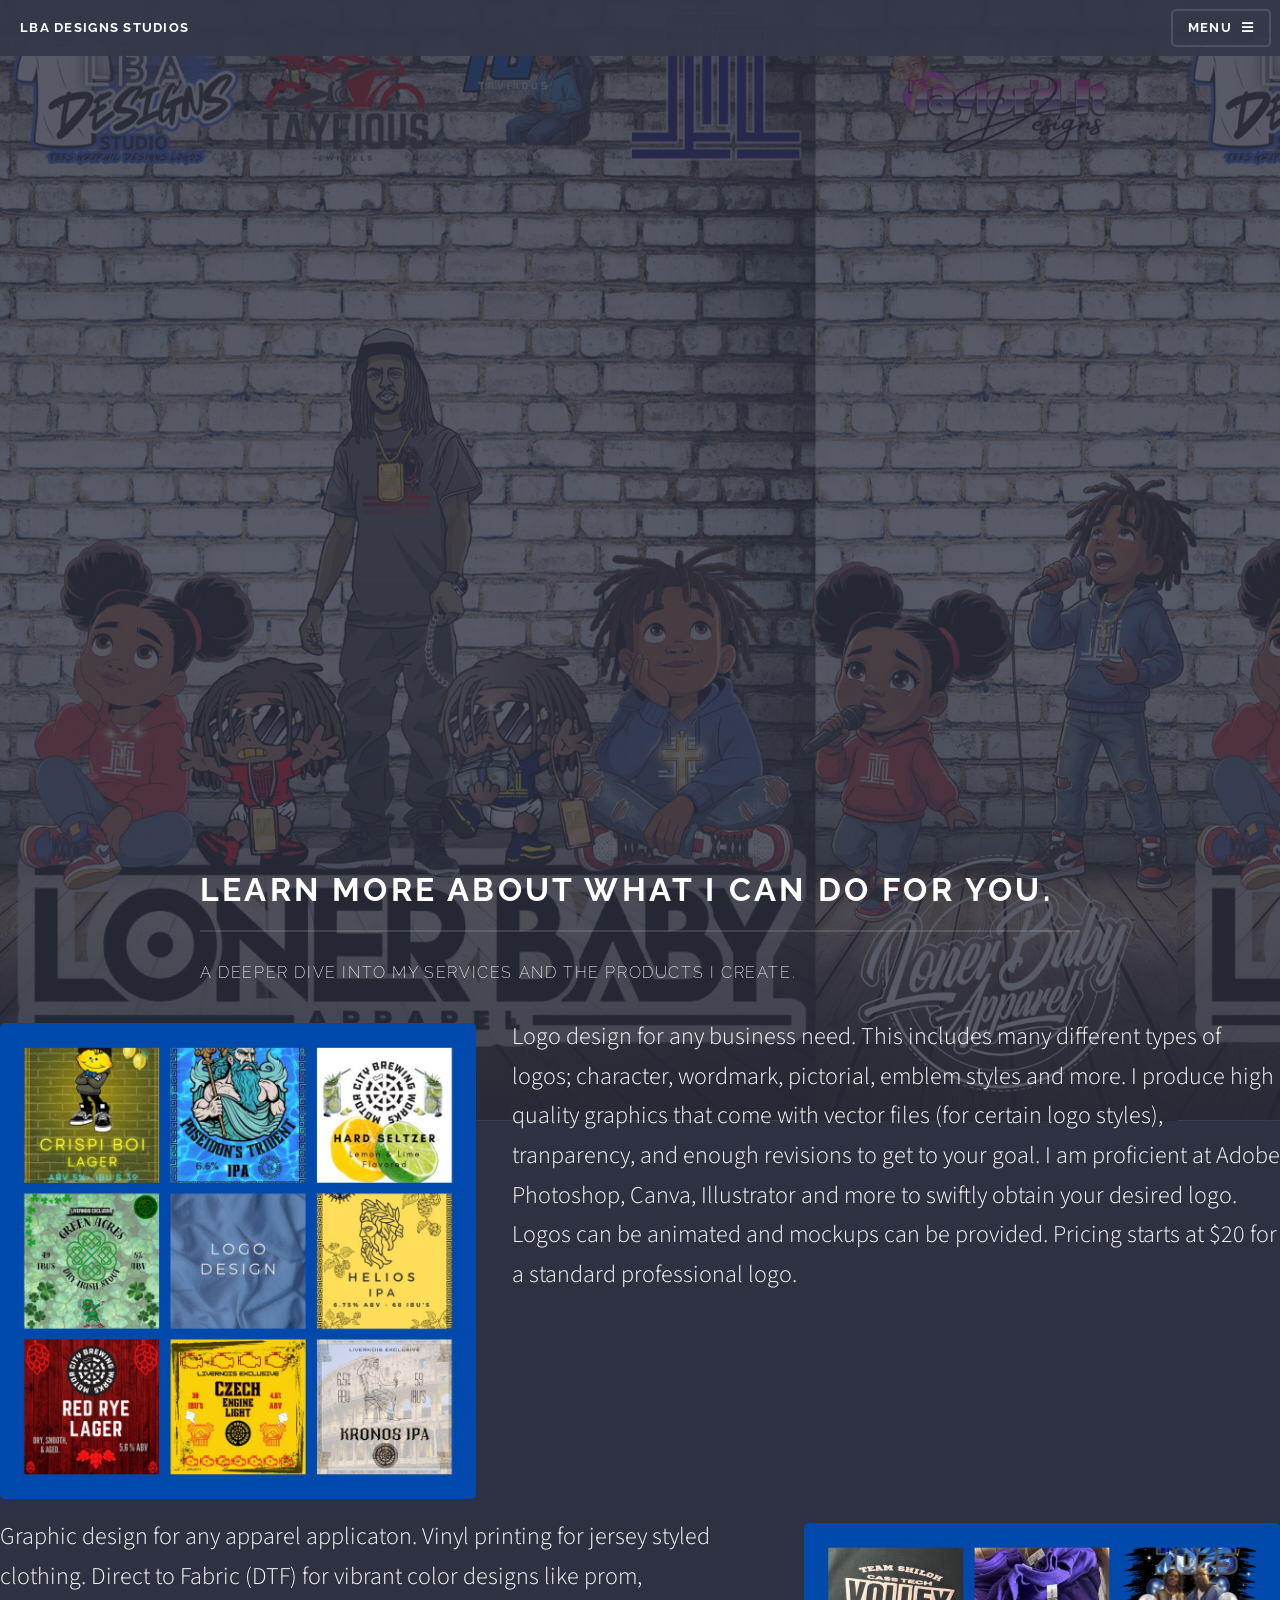
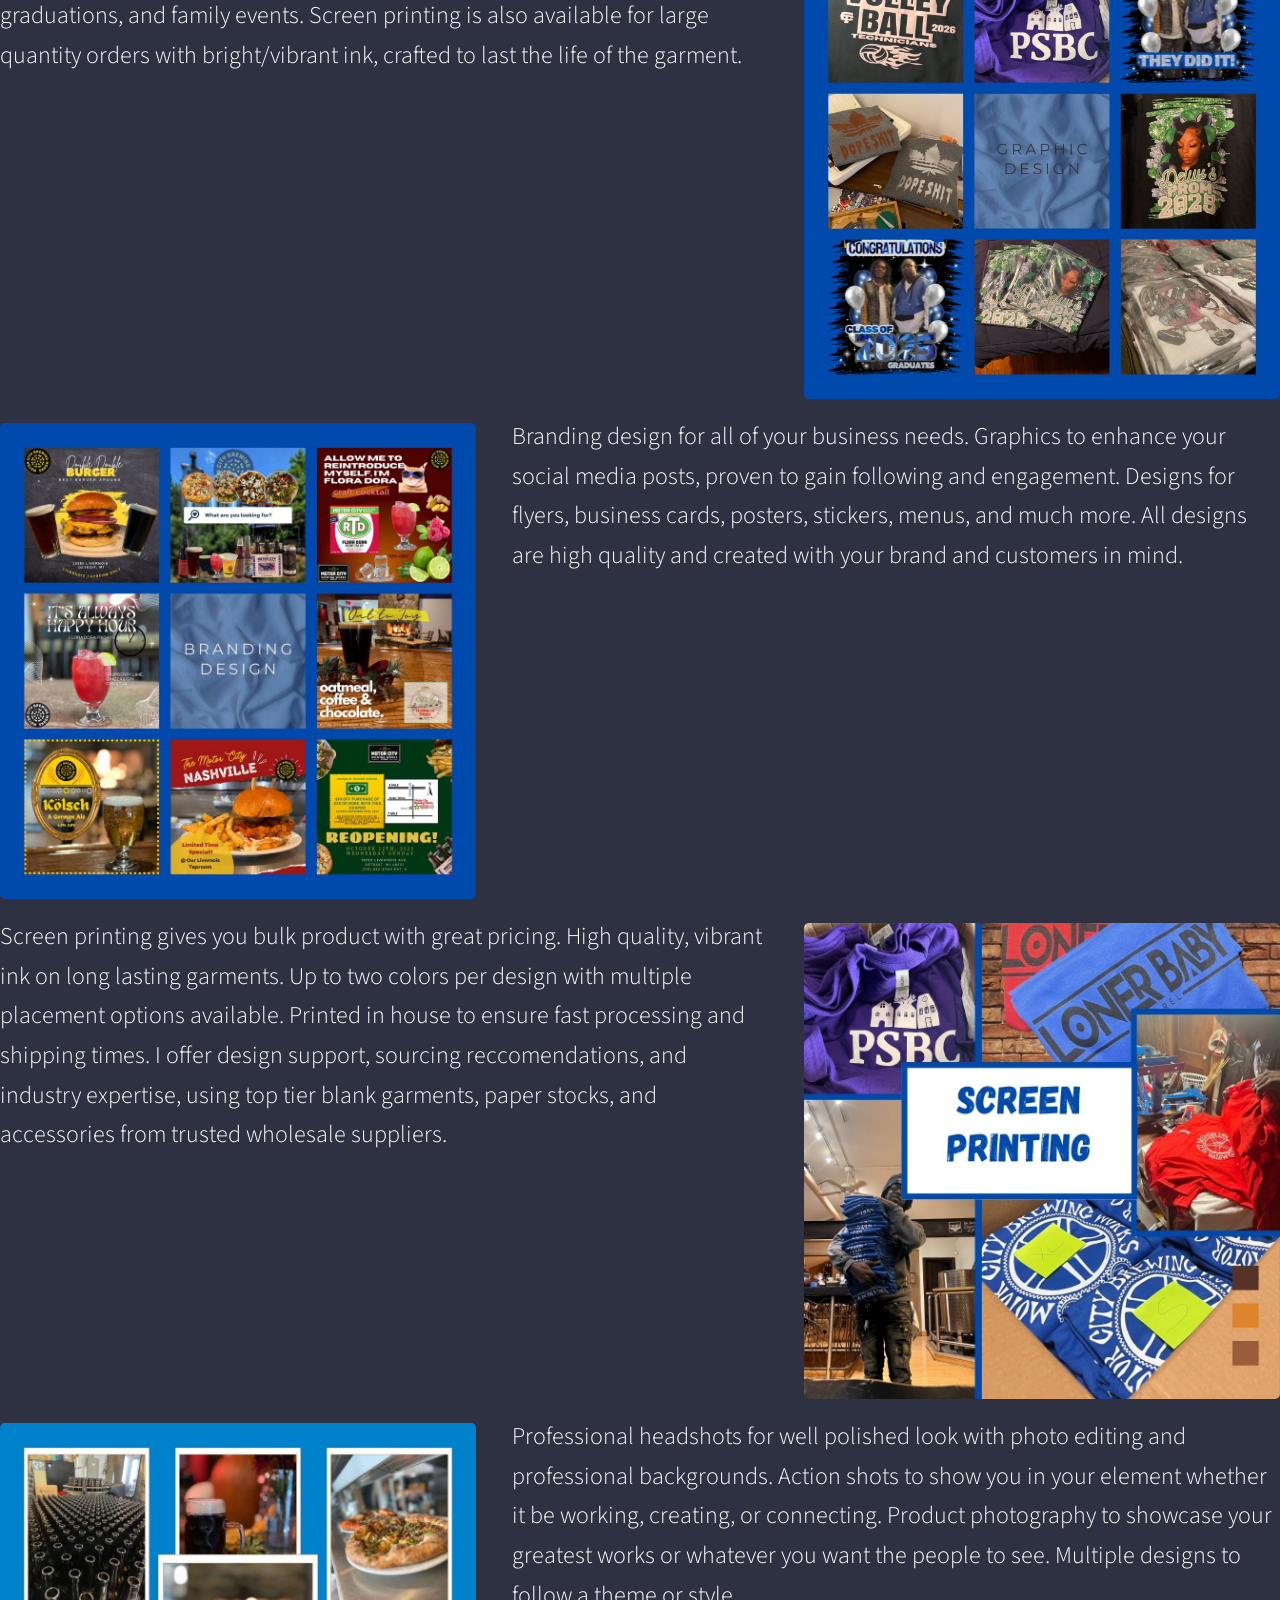
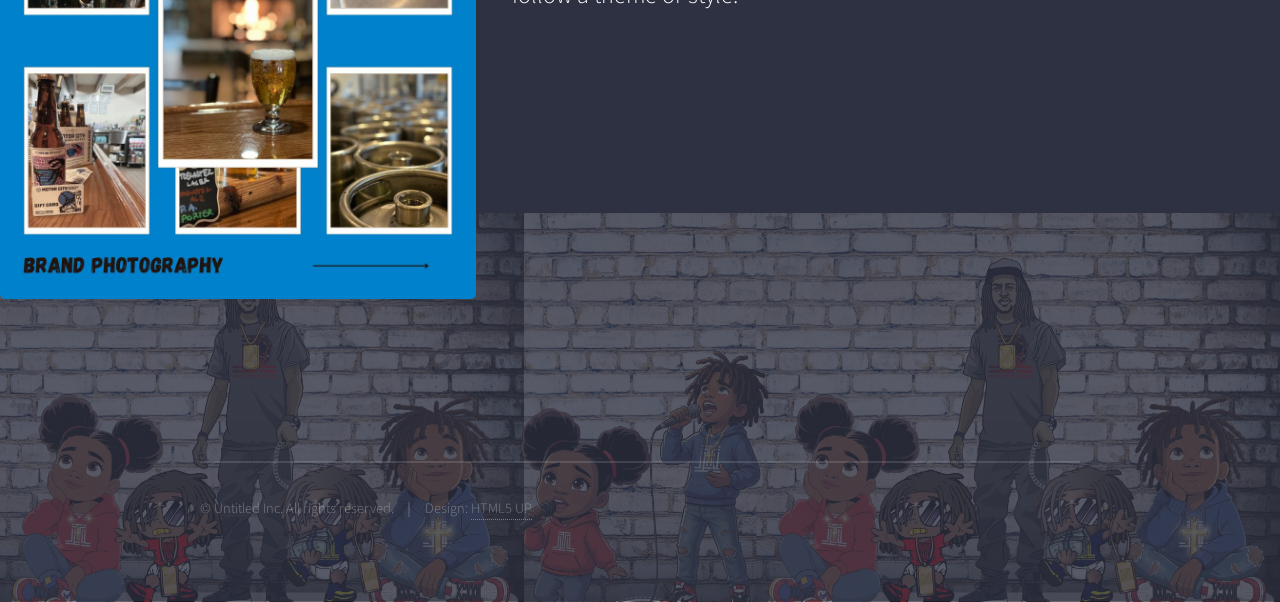
==== commit f70026da: "Update homepage contact links and add responsive YouTube embed support. This publishes the latest si" ====
--- a/Learn More.html
+++ b/Learn More.html
@@ -6,6 +6,7 @@
 		<title>LBA Designs Studios</title>
 		<meta charset="utf-8" />
 		<meta name="viewport" content="width=device-width, initial-scale=1, user-scalable=no" />
+		<meta name="referrer" content="origin-when-cross-origin">
 		<link rel="stylesheet" href="assets/css/main.css" />
 		<noscript><link rel="stylesheet" href="assets/css/noscript.css" /></noscript>
 	</head>
@@ -38,6 +39,18 @@
 				<!-- Wrapper -->
 					<section id="wrapper">
 						<header>
+							<div>
+								<!-- Centered Video Container -->
+<div style="display: flex; justify-content: center;">
+    <div class="video-container" style="max-width: 800px; width: 100%;">
+        <iframe src="https://www.youtube.com/embed/6imOnzk0sNU?rel=0&modestbranding=1&playsinline=1"
+                title="YouTube video player" frameborder="0"
+                allow="accelerometer; autoplay; clipboard-write; encrypted-media; gyroscope; picture-in-picture; web-share" referrerpolicy="origin-when-cross-origin"
+                allowfullscreen>
+        </iframe>
+    </div>
+</div>
+							</div>
 							<div class="inner">
 								<h2>Learn more about what I can do for you.</h2>
 								<p>A deeper dive into my services and the products I create.</p>
--- a/assets/css/main.css
+++ b/assets/css/main.css
@@ -1,10 +1,10 @@
 @import url(fontawesome-all.min.css);
 @import url("https://fonts.googleapis.com/css?family=Raleway:200,700|Source+Sans+Pro:300,600,300italic,600italic");
 
-/*
-	Solid State by HTML5 UP
-	html5up.net | @ajlkn
-	Free for personal and commercial use under the CCA 3.0 license (html5up.net/license)
+/*
+	Solid State by HTML5 UP
+	html5up.net | @ajlkn
+	Free for personal and commercial use under the CCA 3.0 license (html5up.net/license)
 */
 
 html, body, div, span, applet, object,
@@ -101,11 +101,11 @@
 	body {
 		background-color: #2e3141;
 		background-image: linear-gradient(to top, rgba(46, 49, 65, 0.8), rgba(46, 49, 65, 0.8)), url("../../images/bg.jpg");
-		background-size: auto,+		background-size: auto,
  cover;
-		background-attachment: fixed,+		background-attachment: fixed,
  fixed;
-		background-position: center,+		background-position: center,
  center;
 	}
 
@@ -3467,9 +3467,9 @@
 				padding: 7em 0 8.25em 0 ;
 				background-color: #2e3141;
 				background-image: linear-gradient(to top, rgba(46, 49, 65, 0.8), rgba(46, 49, 65, 0.8)), url("../../images/bg.jpg");
-				background-size: auto,+				background-size: auto,
  cover;
-				background-position: center,+				background-position: center,
  center;
 				margin-bottom: -6.5em;
 			}
@@ -3579,9 +3579,9 @@
 			padding: 9em 0 6.25em 0 ;
 			background-color: #2e3141;
 			background-image: linear-gradient(to top, rgba(46, 49, 65, 0.8), rgba(46, 49, 65, 0.8)), url("../../images/bg.jpg");
-			background-size: auto,+			background-size: auto,
  cover;
-			background-position: center,+			background-position: center,
  0% 30%;
 			margin-bottom: -6.5em;
 		}
@@ -3592,9 +3592,9 @@
 
 		#wrapper > header {
 			padding: 11em 3em 7.375em 3em ;
-			background-size: auto,+			background-size: auto,
  cover;
-			background-position: center,+			background-position: center,
  0% 0%;
 			margin-bottom: -4.75em;
 		}
@@ -3609,7 +3609,7 @@
 
 		#wrapper > header {
 			padding: 6.5em 2em 3em 2em ;
-			background-size: auto,+			background-size: auto,
  125%;
 			margin-bottom: -2.5em;
 		}
@@ -4072,9 +4072,9 @@
 		#footer {
 			background-color: #2e3141;
 			background-image: linear-gradient(to top, rgba(46, 49, 65, 0.8), rgba(46, 49, 65, 0.8)), url("../../images/bg.jpg");
-			background-size: auto,+			background-size: auto,
  cover;
-			background-position: center,+			background-position: center,
  center;
 			margin-top: -6.5em;
 			padding-top: 6.5em;
@@ -4153,4 +4153,18 @@
 			padding: 2em 1.5em 0.1em 1.5em ;
 		}
 
-	}+	}
+.video-container {
+    position: relative;
+    padding-bottom: 56.25%; /* 16:9 aspect ratio */
+    height: 0;
+    overflow: hidden;
+    max-width: 100%;
+}
+.video-container iframe {
+    position: absolute;
+    top: 0;
+    left: 0;
+    width: 100%;
+    height: 100%;
+}
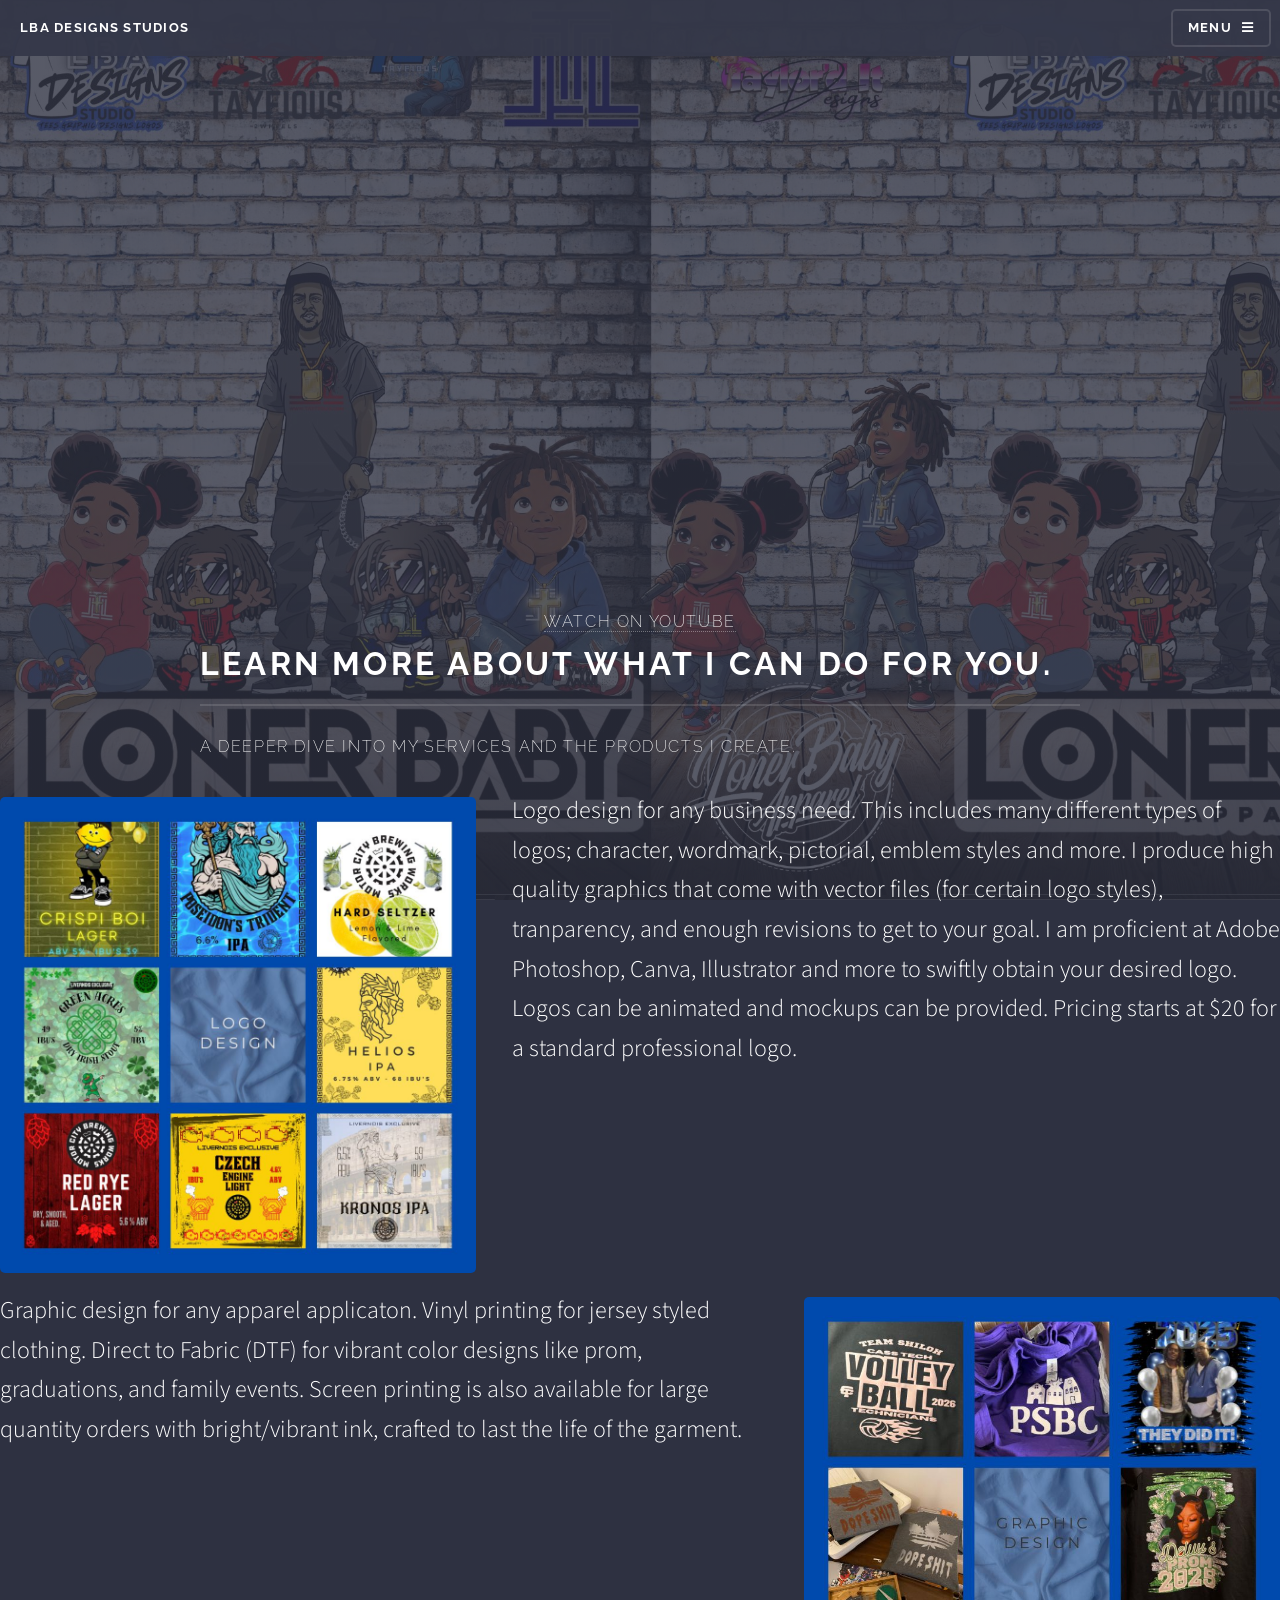
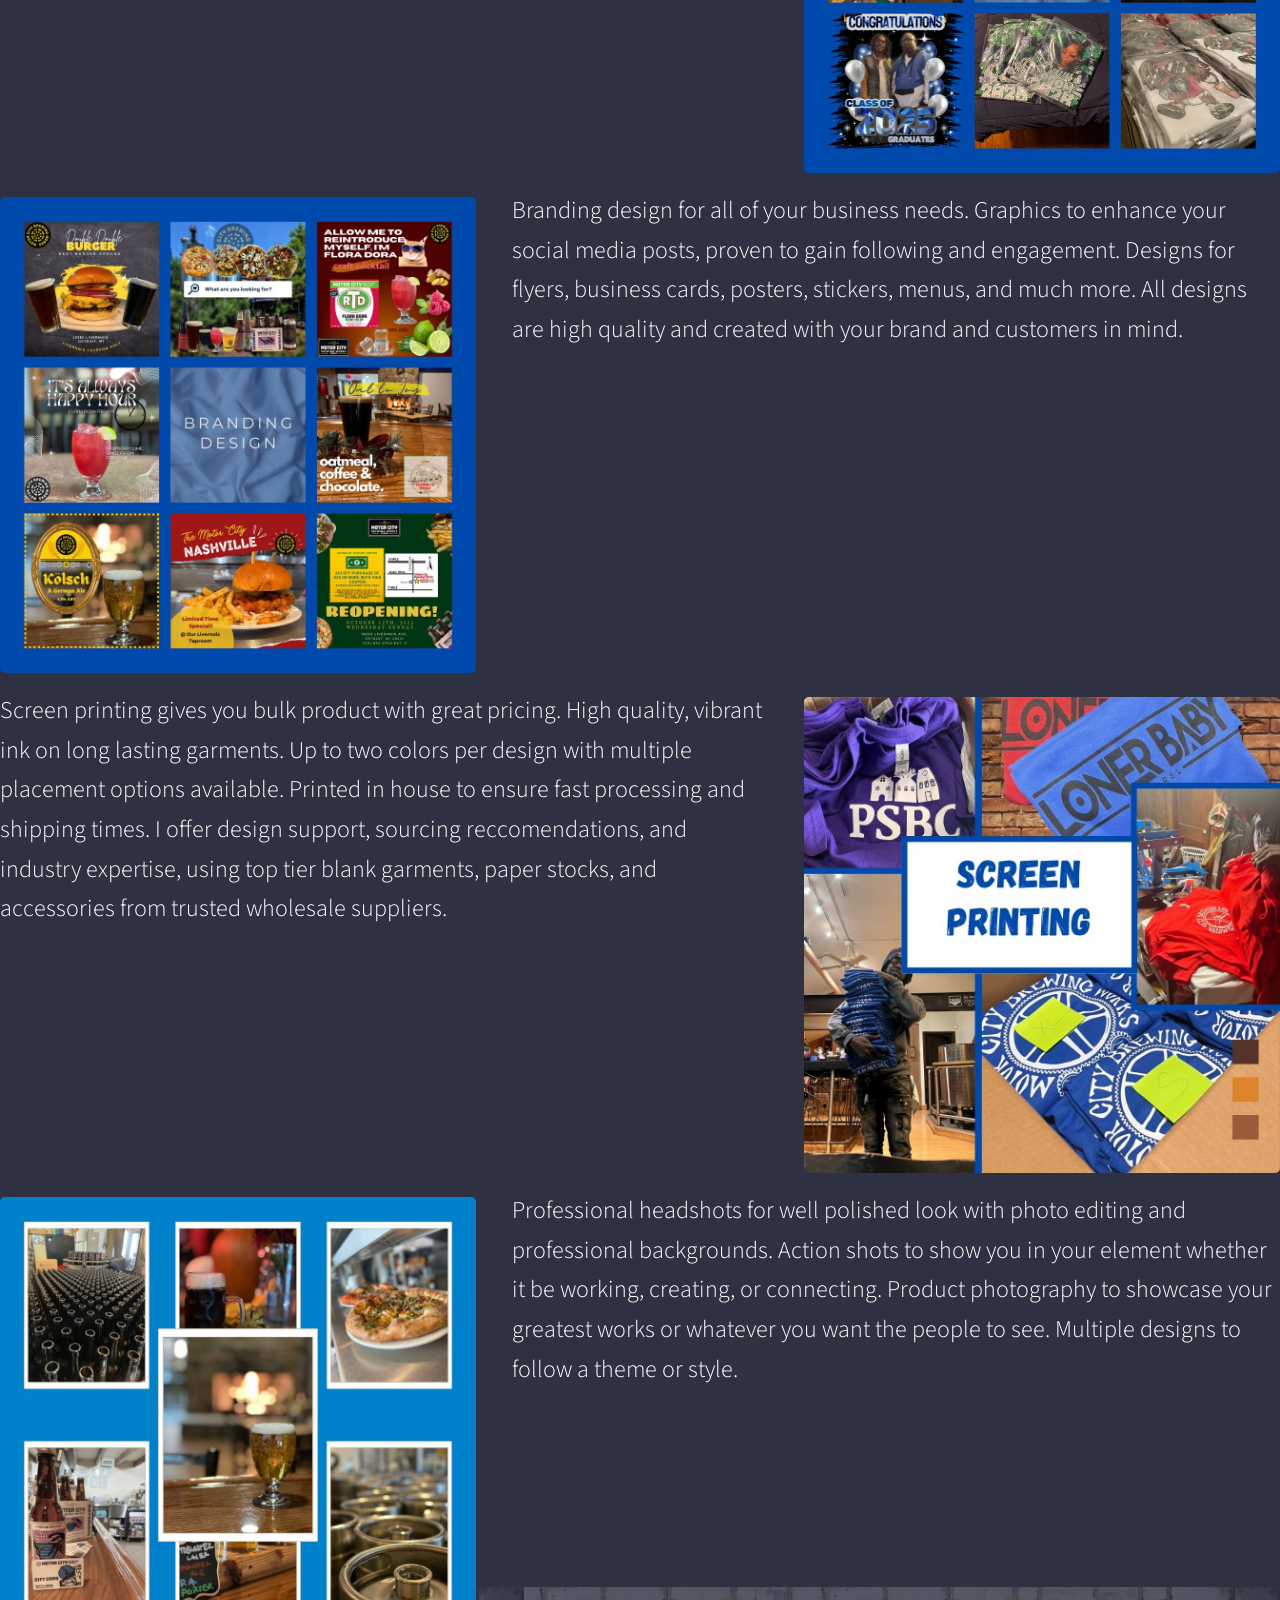
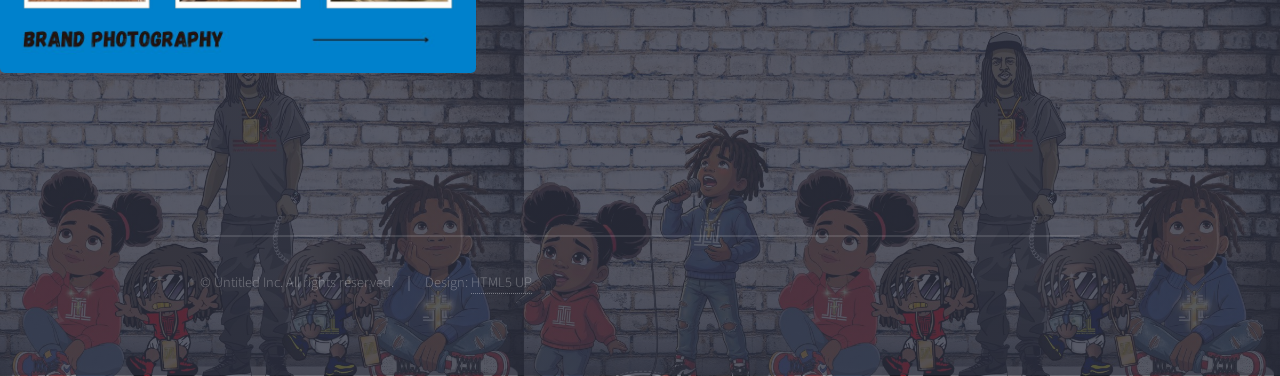
==== commit e3f05141: "Adjust Learn More video embed to guaranteed visible iframe layout. This replaces the theme-dependent" ====
--- a/Learn More.html
+++ b/Learn More.html
@@ -41,14 +41,20 @@
 						<header>
 							<div>
 								<!-- Centered Video Container -->
-<div style="display: flex; justify-content: center;">
-    <div class="video-container" style="max-width: 800px; width: 100%;">
-        <iframe src="https://www.youtube.com/embed/6imOnzk0sNU?rel=0&modestbranding=1&playsinline=1"
-                title="YouTube video player" frameborder="0"
-                allow="accelerometer; autoplay; clipboard-write; encrypted-media; gyroscope; picture-in-picture; web-share" referrerpolicy="origin-when-cross-origin"
-                allowfullscreen>
-        </iframe>
-    </div>
+<div style="display: flex; flex-direction: column; align-items: center; gap: 0.75rem;">
+	<iframe
+		width="800"
+		height="450"
+		style="max-width: 100%; border: 0;"
+		src="https://www.youtube.com/embed/6imOnzk0sNU?rel=0&modestbranding=1&playsinline=1"
+		title="YouTube video player"
+		allow="accelerometer; autoplay; clipboard-write; encrypted-media; gyroscope; picture-in-picture; web-share"
+		referrerpolicy="origin-when-cross-origin"
+		allowfullscreen>
+	</iframe>
+	<p style="margin: 0;">
+		<a href="https://www.youtube.com/watch?v=6imOnzk0sNU" target="_blank" rel="noopener noreferrer">Watch on YouTube</a>
+	</p>
 </div>
 							</div>
 							<div class="inner">
